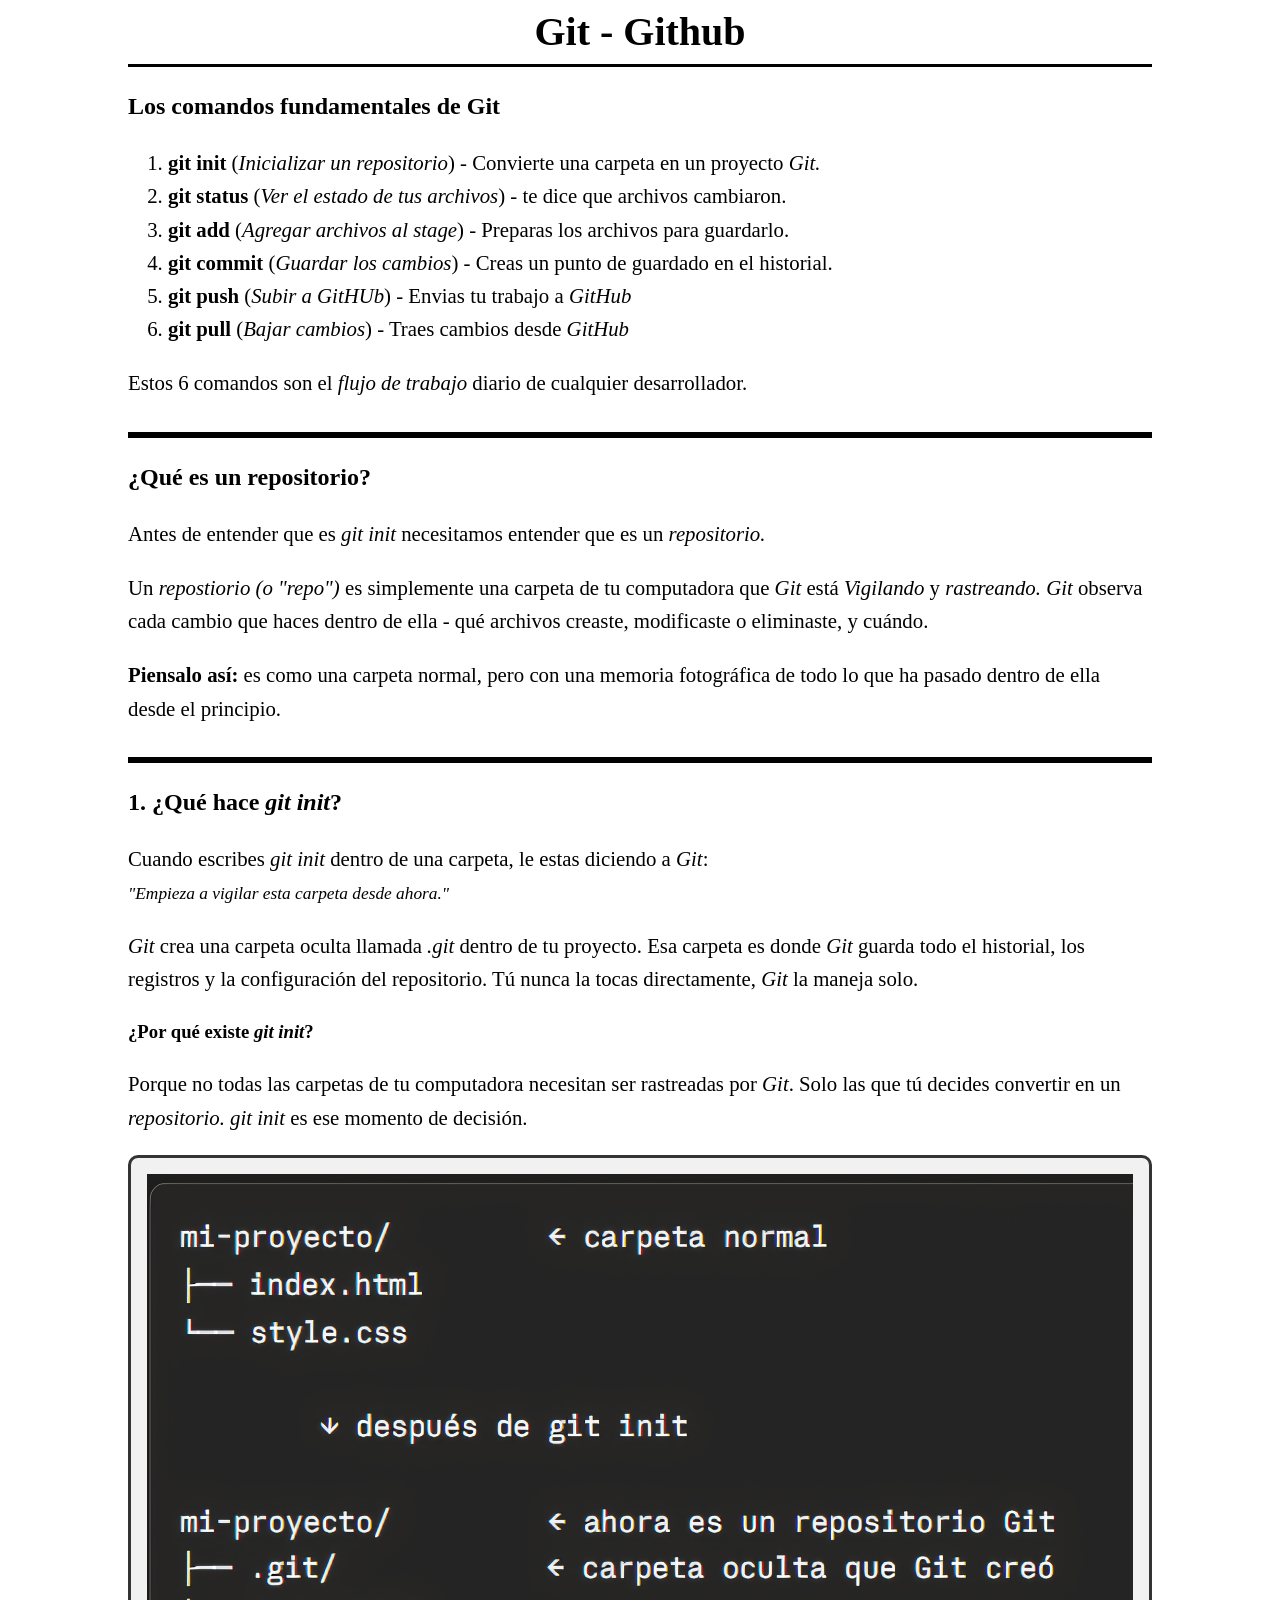
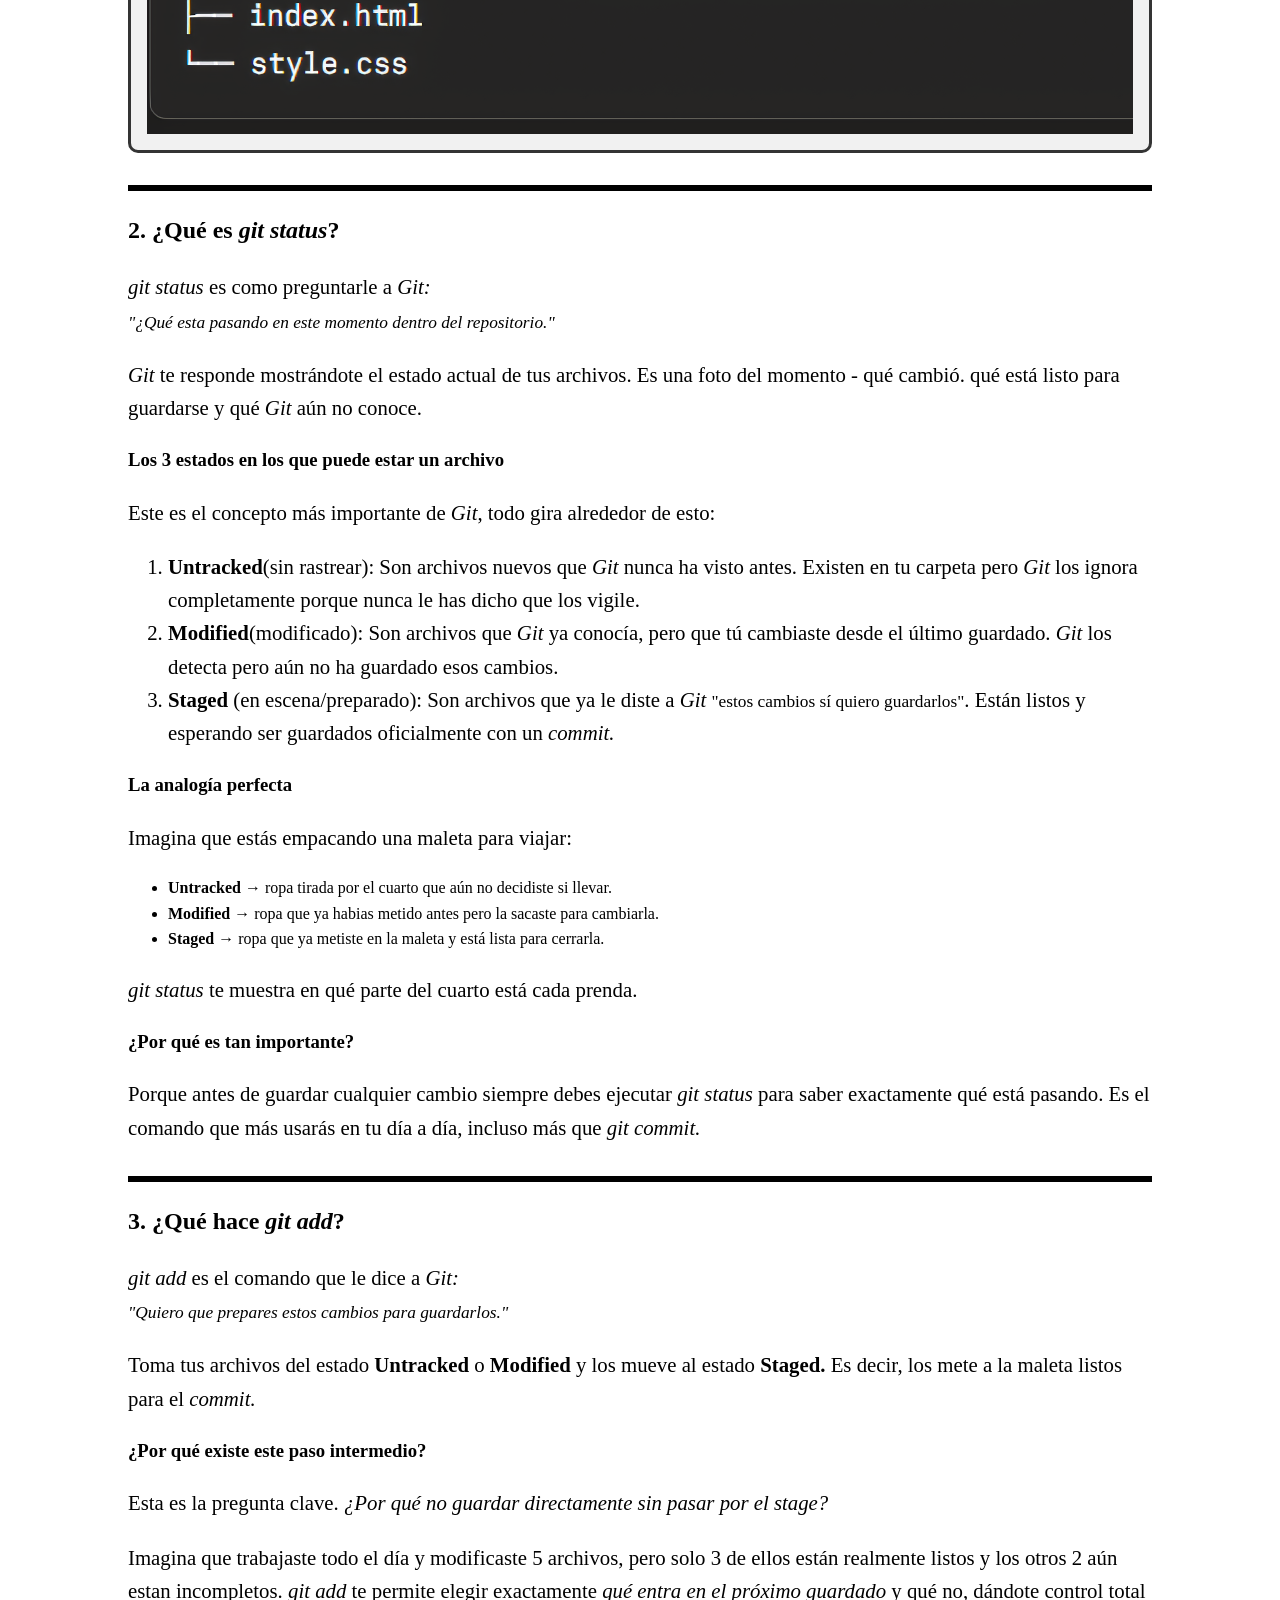
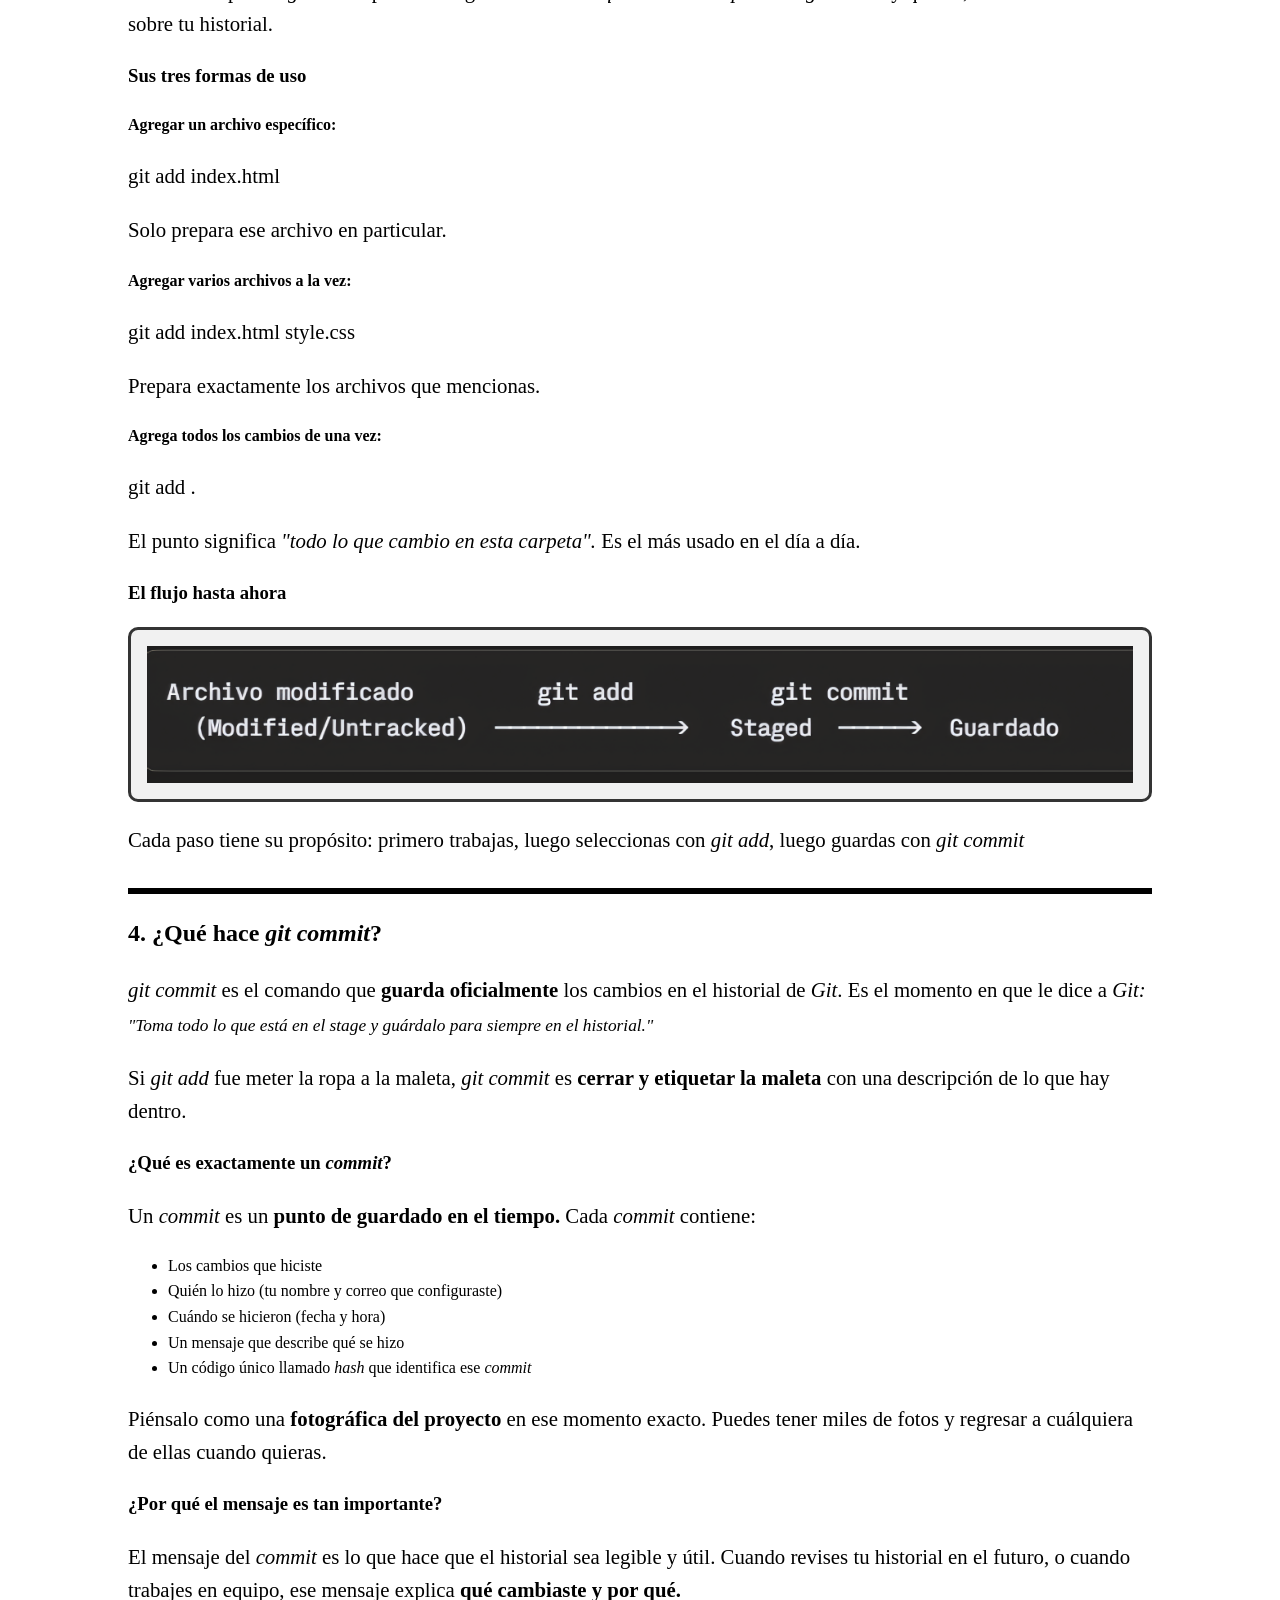
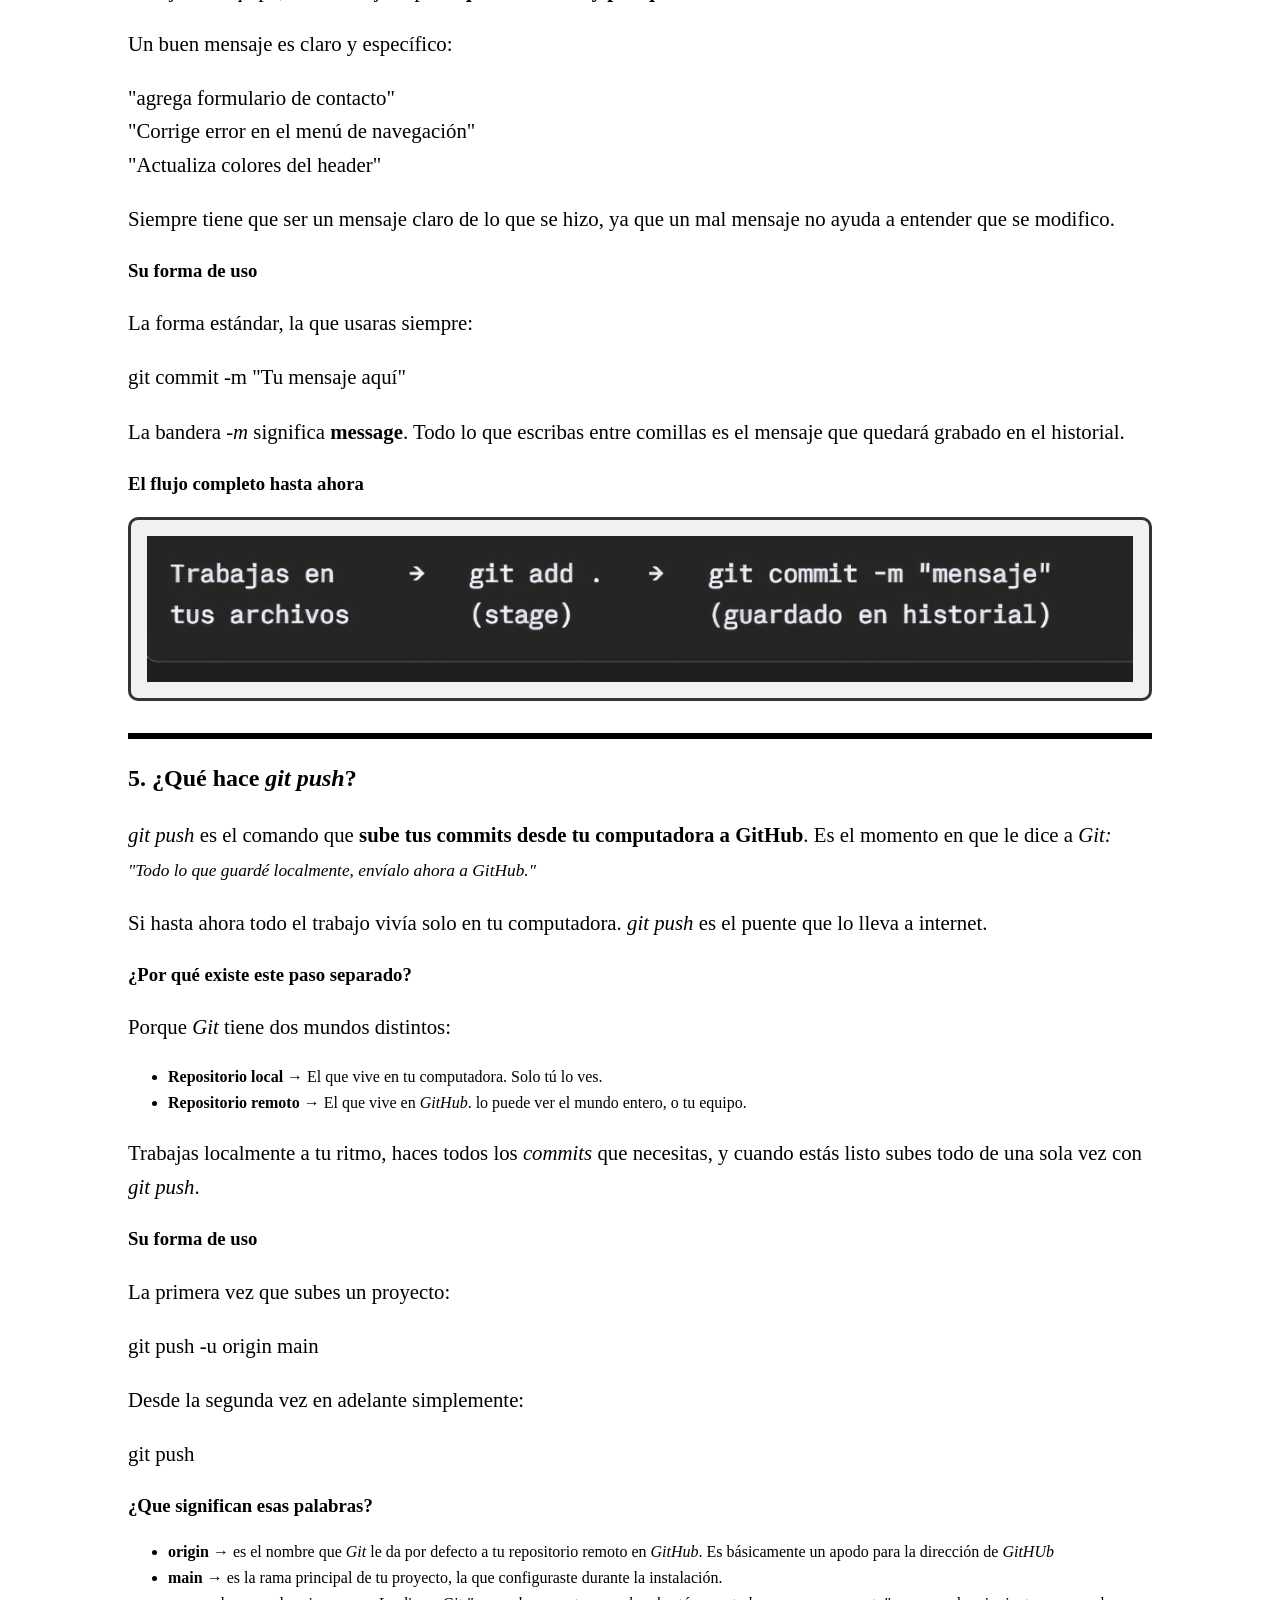
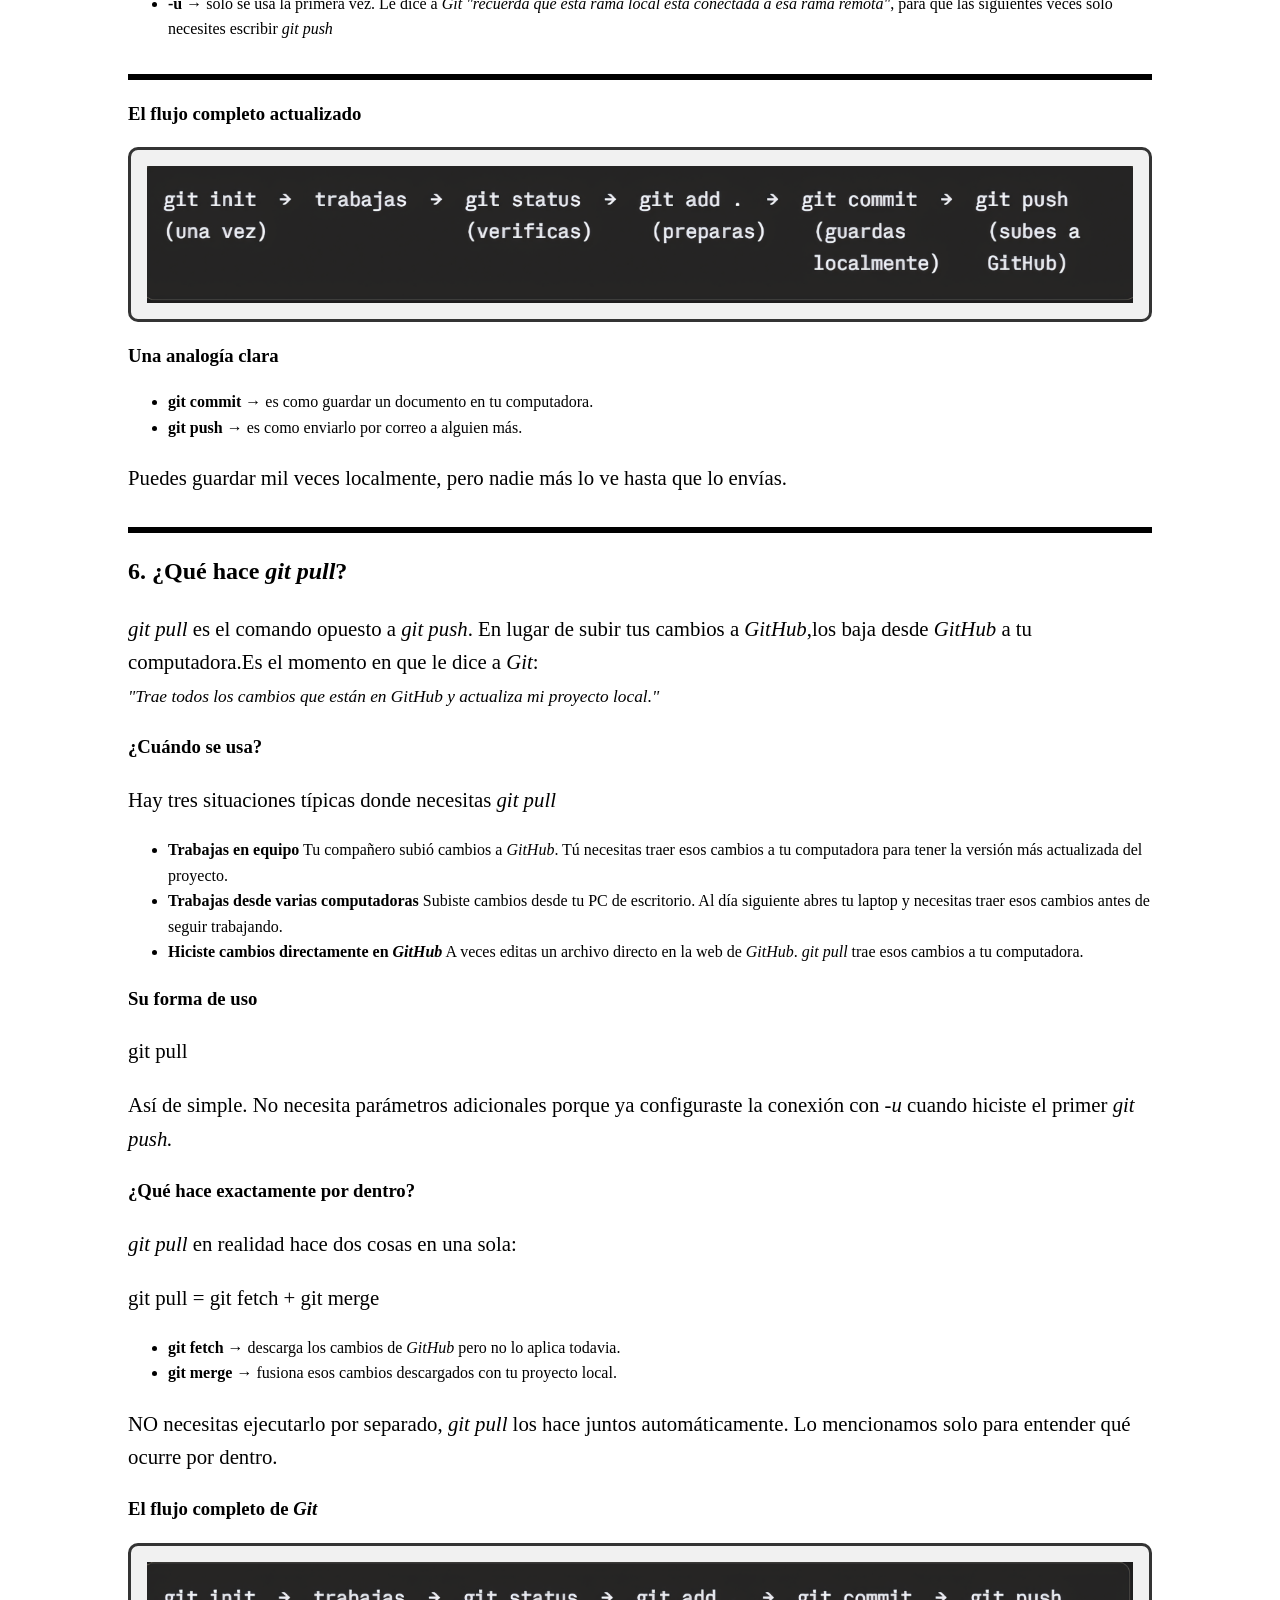
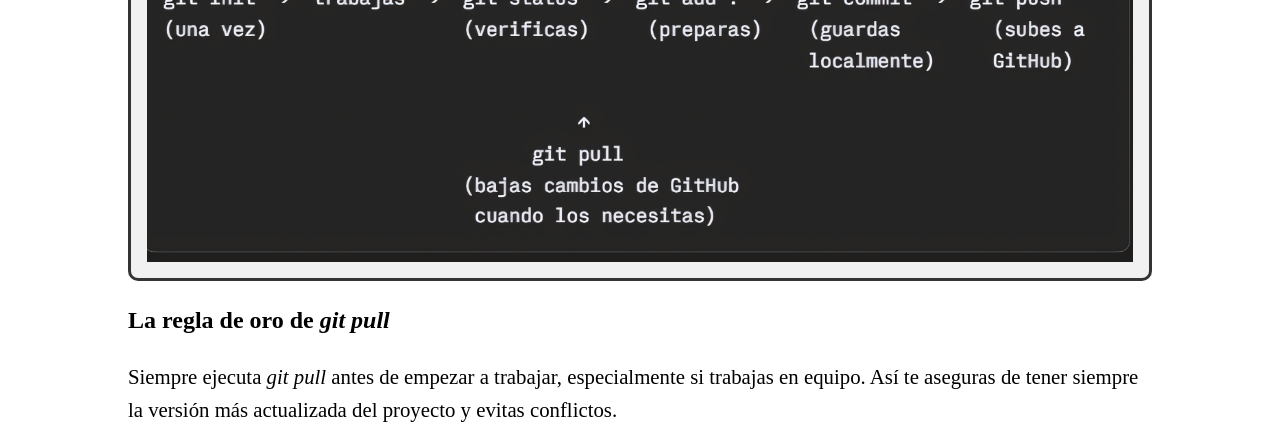
==== index.html @ 66400c9f "curso básito de git-github" ====
<!DOCTYPE html>
<html lang="es">
  <head>
    <meta charset="UTF-8">
    <meta name="viewport" content="width=device-width, initial-scale=1.0">
    <title>Git - Github</title>
    <style>
      *,
      *::before,
      *::after {
        box-sizing: border-box;
      }

      body {
        line-height: 1.6;
        margin: 0;
      }

      header {
        border-bottom: medium solid black;
        text-align: center;
        display: flex;
        justify-content: center;
        align-items: center;
      }

      h1 {
        margin: 0;
        font-size: 2.5rem;
      }

      ol,
      p {
        font-size: 1.3rem;
      }

      img {
        max-width: 100%;
        height: auto;
        display: block;
      }

      hr {
        border: medium solid #000;
        margin-top: 2rem;
      }

      .container {
        max-width: 1024px;
        margin-left: auto;
        margin-right: auto;
      }

      .image {
        width: 100%;
        background-color: #f1f1f1;
        border: medium solid #343434;
        padding: 1rem;
        border-radius: 10px;
      }

      .image img {
        width: 100%;
        object-fit: contain;
      }
    </style>
  </head>
  <body>
    <div class="container">
      <header>
        <h1>Git - Github</h1>
      </header>
      <main>
        <section>
          <h2>Los comandos fundamentales de Git</h2>
          <ol>
            <li><strong>git init</strong> (<em>Inicializar un repositorio</em>) - Convierte una
              carpeta en un proyecto <em>Git.</em>
            </li>
            <li><strong>git status</strong> (<em>Ver el estado de tus archivos</em>) - te dice que
              archivos cambiaron. </li>
            <li><strong>git add</strong> (<em>Agregar archivos al stage</em>) - Preparas los
              archivos para guardarlo.</li>
            <li><strong>git commit</strong> (<em>Guardar los cambios</em>) - Creas un punto de
              guardado en el historial. </li>
            <li><strong>git push</strong> (<em>Subir a GitHUb</em>) - Envias tu trabajo a
              <em>GitHub</em></li>
            <li><strong>git pull</strong> (<em>Bajar cambios</em>) - Traes cambios desde
              <em>GitHub</em></li>
          </ol>
          <p>Estos 6 comandos son el <em>flujo de trabajo</em> diario de cualquier desarrollador.
          </p>
        </section>
        <hr>
        <section>
          <h2>¿Qué es un repositorio?</h2>
          <p>Antes de entender que es <em>git init</em> necesitamos entender que es un
            <em>repositorio.</em></p>
          <p>Un <em>repostiorio (o "repo")</em> es simplemente una carpeta de tu computadora que
            <em>Git</em> está <em>Vigilando</em> y <em>rastreando.</em> <em>Git</em> observa cada
            cambio que haces dentro de ella - qué archivos creaste, modificaste o eliminaste, y
            cuándo. </p>
          <p><b>Piensalo así:</b> es como una carpeta normal, pero con una memoria fotográfica de
            todo lo que ha pasado dentro de ella desde el principio.</p>
        </section>
        <hr>
        <section>
          <h2>1. ¿Qué hace <em>git init</em>?</h2>
          <p> Cuando escribes <em>git init</em> dentro de una carpeta, le estas diciendo a
            <em>Git</em>: <br>
            <em><small>"Empieza a vigilar esta carpeta desde ahora."</small></em>
          </p>
          <p><em>Git</em> crea una carpeta oculta llamada <em>.git</em> dentro de tu proyecto. Esa
            carpeta es donde <em>Git</em> guarda todo el historial, los registros y la configuración
            del repositorio. Tú nunca la tocas directamente, <em>Git</em> la maneja solo. </p>
          <article>
            <h3>¿Por qué existe <em>git init</em>?</h3>
            <p>Porque no todas las carpetas de tu computadora necesitan ser rastreadas por
              <em>Git</em>. Solo las que tú decides convertir en un <em>repositorio.</em> <em>git
                init</em> es ese momento de decisión.</p>
            <div class="image">
              <img src="./assets/image/git-init.png" alt="el comando git init de git">
            </div>
          </article>
        </section>
        <hr>
        <section>
          <h2>2. ¿Qué es <em>git status</em>?</h2>
          <p>
            <em>git status</em> es como preguntarle a <em>Git:</em> <br>
            <em><small>"¿Qué esta pasando en este momento dentro del repositorio."</small></em>
          </p>
          <p><em>Git</em> te responde mostrándote el estado actual de tus archivos. Es una foto del
            momento - qué cambió. qué está listo para guardarse y qué <em>Git</em> aún no conoce.
          </p>
          <article>
            <h3>Los 3 estados en los que puede estar un archivo</h3>
            <p>Este es el concepto más importante de <em>Git</em>, todo gira alrededor de esto:</p>
            <ol>
              <li><strong>Untracked</strong>(sin rastrear): Son archivos nuevos que <em>Git</em>
                nunca ha visto antes. Existen en tu carpeta pero <em>Git</em> los ignora
                completamente porque nunca le has dicho que los vigile. </li>
              <li><strong>Modified</strong>(modificado): Son archivos que <em>Git</em> ya conocía,
                pero que tú cambiaste desde el último guardado. <em>Git</em> los detecta pero aún no
                ha guardado esos cambios.</li>
              <li><strong>Staged</strong> (en escena/preparado): Son archivos que ya le diste a
                <em>Git</em>
                <small>"estos cambios sí quiero guardarlos"</small>. Están listos y esperando ser
                guardados oficialmente con un <em>commit.</em>
              </li>
            </ol>
          </article>
          <article>
            <h3>La analogía perfecta</h3>
            <p>Imagina que estás empacando una maleta para viajar:</p>
            <ul>
              <li><strong>Untracked</strong> → ropa tirada por el cuarto que aún no decidiste si
                llevar.</li>
              <li><strong>Modified</strong> → ropa que ya habias metido antes pero la sacaste para
                cambiarla. </li>
              <li><strong>Staged</strong> → ropa que ya metiste en la maleta y está lista para
                cerrarla.</li>
            </ul>
            <p><em>git status</em> te muestra en qué parte del cuarto está cada prenda.</p>
          </article>
          <article>
            <h3>¿Por qué es tan importante?</h3>
            <p>Porque antes de guardar cualquier cambio siempre debes ejecutar <em>git status</em>
              para saber exactamente qué está pasando. Es el comando que más usarás en tu día a día,
              incluso más que <em>git commit.</em></p>
          </article>
        </section>
        <hr>
        <section>
          <h2>3. ¿Qué hace <em>git add</em>?</h2>
          <p>
            <em>git add</em> es el comando que le dice a <em>Git:</em> <br>
            <em><small>"Quiero que prepares estos cambios para guardarlos."</small></em>
          </p>
          <p>Toma tus archivos del estado <strong>Untracked</strong> o <strong>Modified</strong> y
            los mueve al estado <strong>Staged.</strong> Es decir, los mete a la maleta listos para
            el <em>commit.</em>
          </p>
          <article>
            <h3>¿Por qué existe este paso intermedio?</h3>
            <p>Esta es la pregunta clave. <em>¿Por qué no guardar directamente sin pasar por el
                stage?</em></p>
            <p>Imagina que trabajaste todo el día y modificaste 5 archivos, pero solo 3 de ellos
              están realmente listos y los otros 2 aún estan incompletos. <em>git add</em> te
              permite elegir exactamente <em>qué entra en el próximo guardado</em> y qué no, dándote
              control total sobre tu historial.</p>
          </article>
          <article>
            <h3>Sus tres formas de uso</h3>
            <article>
              <h4>Agregar un archivo específico:</h4>
              <div class="box-git">
                <p><span class="comando">git add</span> index.html</p>
              </div>
              <p>Solo prepara ese archivo en particular.</p>
            </article>
            <article>
              <h4>Agregar varios archivos a la vez:</h4>
              <div class="box-git">
                <p><span class="comando">git add</span> index.html style.css</p>
              </div>
              <p>Prepara exactamente los archivos que mencionas.</p>
            </article>
            <article>
              <h4>Agrega todos los cambios de una vez:</h4>
              <div class="box-git">
                <p><span class="comando">git add .</span></p>
              </div>
              <p>El punto significa <em>"todo lo que cambio en esta carpeta". </em>Es el más usado
                en el día a día.</p>
            </article>
          </article>
          <article>
            <h3>El flujo hasta ahora</h3>
            <div class="image">
              <img src="./assets/image/git-add.png" alt="El flujo del comando git add">
            </div>
            <p>Cada paso tiene su propósito: primero trabajas, luego seleccionas con <em>git
                add</em>, luego guardas con <em>git commit</em>
            </p>
          </article>
        </section>
        <hr>
        <section>
          <h2>4. ¿Qué hace <em>git commit</em>?</h2>
          <p>
            <em>git commit</em> es el comando que <strong>guarda oficialmente</strong> los cambios
            en el historial de <em>Git</em>. Es el momento en que le dice a <em>Git:</em> <br>
            <em><small>"Toma todo lo que está en el stage y guárdalo para siempre en el
                historial."</small></em>
          </p>
          <p>Si <em>git add</em> fue meter la ropa a la maleta, <em>git commit</em> es
            <strong>cerrar y etiquetar la maleta</strong> con una descripción de lo que hay dentro.
          </p>
          <article>
            <h3>¿Qué es exactamente un <em>commit</em>?</h3>
            <p>Un <em>commit</em> es un <strong>punto de guardado en el tiempo.</strong> Cada
              <em>commit</em> contiene:</p>
            <ul>
              <li>Los cambios que hiciste</li>
              <li>Quién lo hizo (tu nombre y correo que configuraste)</li>
              <li>Cuándo se hicieron (fecha y hora)</li>
              <li>Un mensaje que describe qué se hizo</li>
              <li>Un código único llamado <em>hash</em> que identifica ese <em>commit</em></li>
            </ul>
            <p>Piénsalo como una <strong>fotográfica del proyecto</strong> en ese momento exacto.
              Puedes tener miles de fotos y regresar a cuálquiera de ellas cuando quieras.</p>
          </article>
          <article>
            <h3>¿Por qué el mensaje es tan importante?</h3>
            <p>El mensaje del <em>commit</em> es lo que hace que el historial sea legible y útil.
              Cuando revises tu historial en el futuro, o cuando trabajes en equipo, ese mensaje
              explica <strong>qué cambiaste y por qué.</strong></p>
            <p>Un buen mensaje es claro y específico:</p>
            <div class="box-git">
              <p> "agrega formulario de contacto" <br> "Corrige error en el menú de navegación" <br>
                "Actualiza colores del header" </p>
            </div>
            <p>Siempre tiene que ser un mensaje claro de lo que se hizo, ya que un mal mensaje no
              ayuda a entender que se modifico.</p>
          </article>
          <article>
            <h3>Su forma de uso</h3>
            <p>La forma estándar, la que usaras siempre:</p>
            <div class="box-git">
              <p><span class="comando">git commit -m</span> "Tu mensaje aquí"</p>
            </div>
            <p>La bandera <em>-m</em> significa <strong>message</strong>. Todo lo que escribas entre
              comillas es el mensaje que quedará grabado en el historial.</p>
          </article>
          <article>
            <h3>El flujo completo hasta ahora</h3>
            <div class="image">
              <img src="./assets/image/el-flujo-hasta-el-commit.png"
                alt="el flujo hasta el comando commit">
            </div>
          </article>
        </section>
        <hr>
        <section>
          <h2>5. ¿Qué hace <em>git push</em>?</h2>
          <p>
            <em>git push</em> es el comando que <strong>sube tus commits desde tu computadora a
              GitHub</strong>. Es el momento en que le dice a <em>Git:</em> <br>
            <em><small>"Todo lo que guardé localmente, envíalo ahora a GitHub."</small></em>
          </p>
          <p>Si hasta ahora todo el trabajo vivía solo en tu computadora. <em>git push</em> es el
            puente que lo lleva a internet.</p>
          <article>
            <h3>¿Por qué existe este paso separado?</h3>
            <p>Porque <em>Git</em> tiene dos mundos distintos:</p>
            <ul>
              <li><strong>Repositorio local</strong> → El que vive en tu computadora. Solo tú lo
                ves. </li>
              <li><strong>Repositorio remoto</strong> → El que vive en <em>GitHub</em>. lo puede ver
                el mundo entero, o tu equipo.</li>
            </ul>
            <p>Trabajas localmente a tu ritmo, haces todos los <em>commits</em> que necesitas, y
              cuando estás listo subes todo de una sola vez con <em>git push</em>.</p>
          </article>
          <article>
            <h3>Su forma de uso</h3>
            <p>La primera vez que subes un proyecto:</p>
            <div class="box-git">
              <p><span class="comando">git </span>push -u origin main</p>
            </div>
            <p>Desde la segunda vez en adelante simplemente:</p>
            <div class="box-git">
              <p><span class="comando">git </span>push</p>
            </div>
          </article>
          <article>
            <h3>¿Que significan esas palabras?</h3>
            <ul>
              <li><strong>origin</strong> → es el nombre que <em>Git</em> le da por defecto a tu
                repositorio remoto en <em>GitHub</em>. Es básicamente un apodo para la dirección de
                <em>GitHUb</em>
              </li>
              <li><strong>main</strong> → es la rama principal de tu proyecto, la que configuraste
                durante la instalación. </li>
              <li><strong>-u</strong> → solo se usa la primera vez. Le dice a <em>Git "recuerda que
                  esta rama local está conectada a esa rama remota"</em>, para que las siguientes
                veces solo necesites escribir <em>git push</em>
              </li>
            </ul>
          </article>
        </section>
        <hr>
        <article>
          <h3>El flujo completo actualizado</h3>
          <div class="image">
            <img src="./assets/image/el-flujo-hasta-el-git-push.png"
              alt="El flujo completo hasta git push">
          </div>
        </article>
        <article>
          <h3>Una analogía clara</h3>
          <ul>
            <li><strong>git commit</strong> → es como guardar un documento en tu computadora.</li>
            <li><strong>git push</strong> → es como enviarlo por correo a alguien más.</li>
          </ul>
          <p>Puedes guardar mil veces localmente, pero nadie más lo ve hasta que lo envías.</p>
        </article>
        <hr>
        <section>
          <h2>6. ¿Qué hace <em>git pull</em>?</h2>
          <p>
            <em>git pull</em> es el comando opuesto a <em>git push</em>. En lugar de subir tus
            cambios a <em>GitHub</em>,los baja desde <em>GitHub</em> a tu computadora.Es el momento
            en que le dice a <em>Git</em>: <br>
            <em><small>"Trae todos los cambios que están en GitHub y actualiza mi proyecto
                local."</small></em>
          </p>
          <article>
            <h3>¿Cuándo se usa?</h3>
            <p>Hay tres situaciones típicas donde necesitas <em>git pull</em></p>
            <ul>
              <li><strong>Trabajas en equipo</strong> Tu compañero subió cambios a <em>GitHub</em>.
                Tú necesitas traer esos cambios a tu computadora para tener la versión más
                actualizada del proyecto.</li>
              <li><strong>Trabajas desde varias computadoras</strong> Subiste cambios desde tu PC de
                escritorio. Al día siguiente abres tu laptop y necesitas traer esos cambios antes de
                seguir trabajando.</li>
              <li><strong>Hiciste cambios directamente en <em>GitHub</em></strong> A veces editas un
                archivo directo en la web de <em>GitHub</em>. <em>git pull</em> trae esos cambios a
                tu computadora. </li>
            </ul>
          </article>
          <article>
            <h3>Su forma de uso</h3>
            <div class="box-git">
              <p><span class="comando">git</span> pull</p>
            </div>
            <p>Así de simple. No necesita parámetros adicionales porque ya configuraste la conexión
              con <em>-u</em> cuando hiciste el primer <em>git push.</em>
            </p>
          </article>
          <article>
            <h3>¿Qué hace exactamente por dentro?</h3>
            <p><em>git pull</em> en realidad hace dos cosas en una sola:</p>
            <div class="box-git">
              <p><span class="comando">git pull</span> = git fetch + git merge</p>
            </div>
            <ul>
              <li><strong>git fetch</strong> → descarga los cambios de <em>GitHub</em> pero no lo
                aplica todavia.</li>
              <li><strong>git merge</strong> → fusiona esos cambios descargados con tu proyecto
                local. </li>
            </ul>
            <p>NO necesitas ejecutarlo por separado, <em>git pull</em> los hace juntos
              automáticamente. Lo mencionamos solo para entender qué ocurre por dentro.</p>
          </article>
          <article>
            <h3>El flujo completo de <em>Git</em></h3>
            <div class="image">
              <img src="./assets/image/flujo-completo-de-git.png" alt="El flujo completo de Git">
            </div>
          </article>
          <article>
            <h2>La regla de oro de <em>git pull</em></h2>
            <p>Siempre ejecuta <em>git pull</em> antes de empezar a trabajar, especialmente si
              trabajas en equipo. Así te aseguras de tener siempre la versión más actualizada del
              proyecto y evitas conflictos.</p>
          </article>
        </section>
      </main>
    </div>
  </body>
</html>
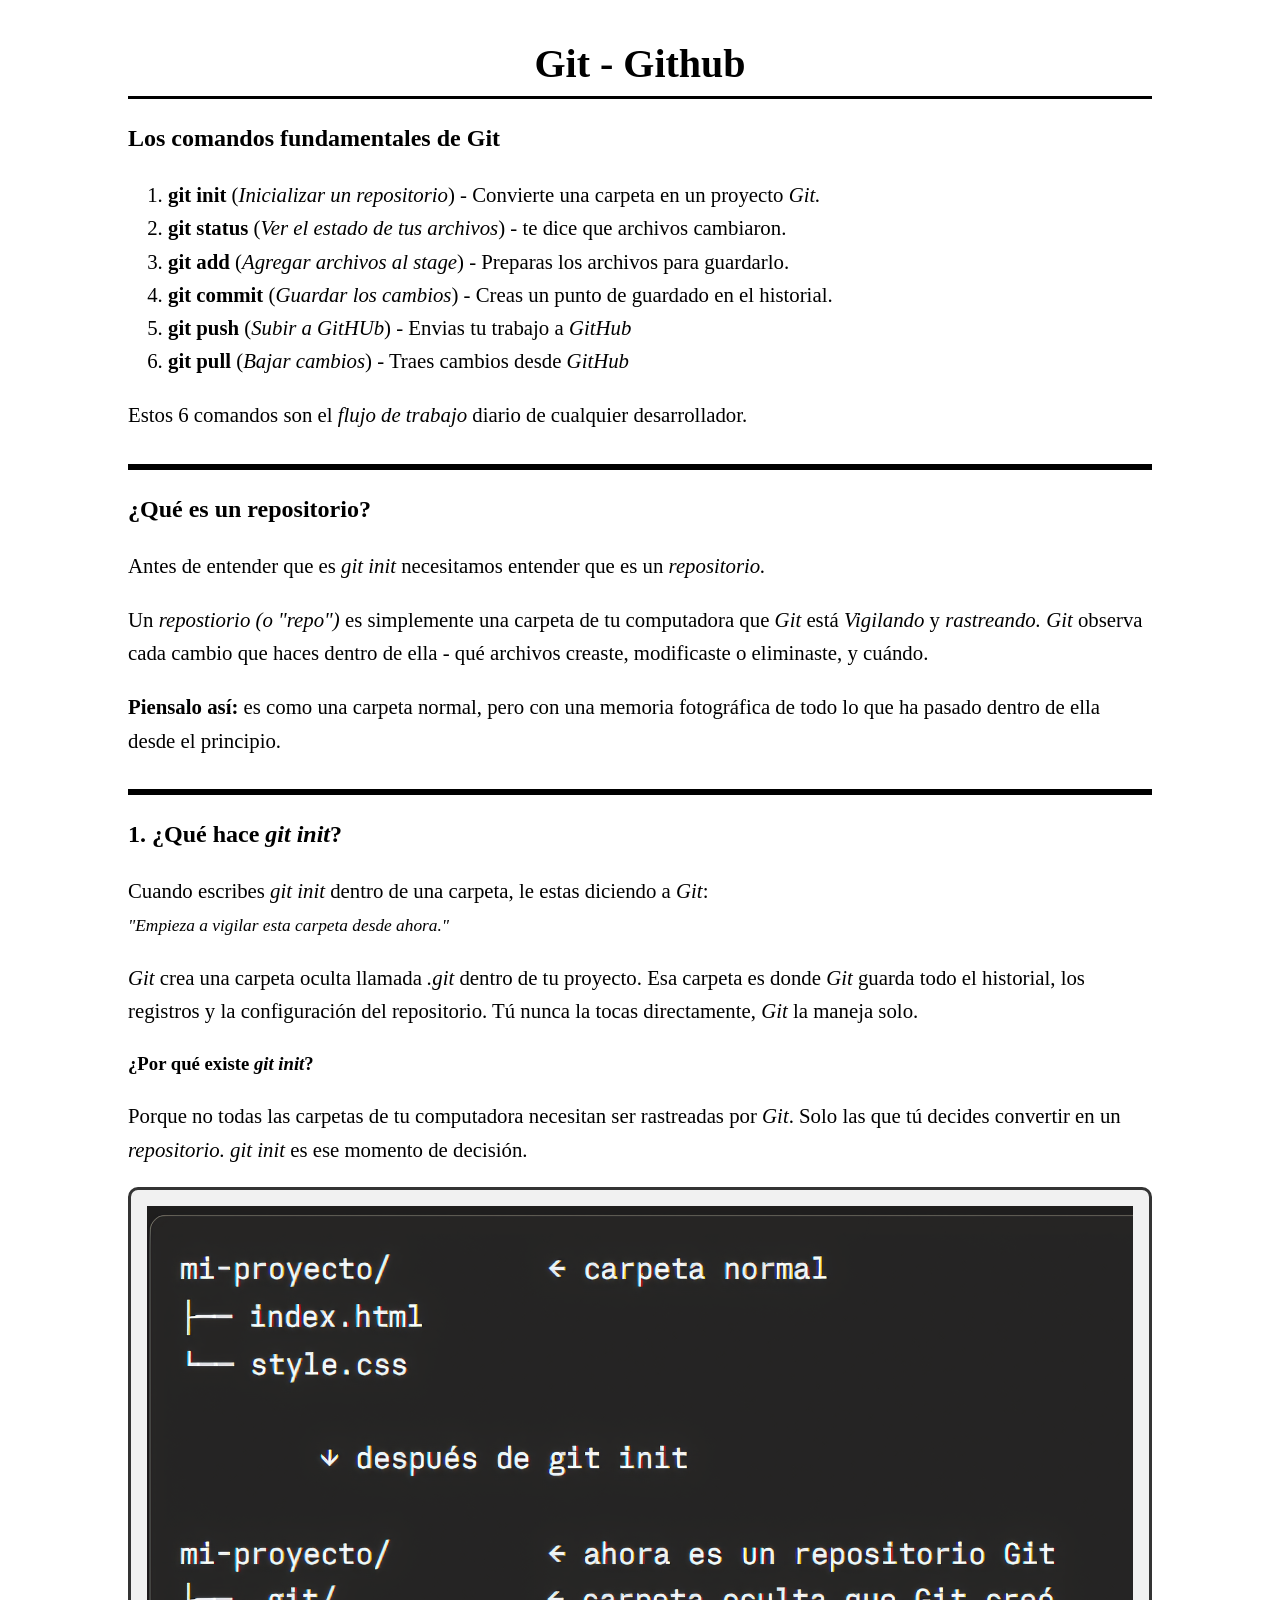
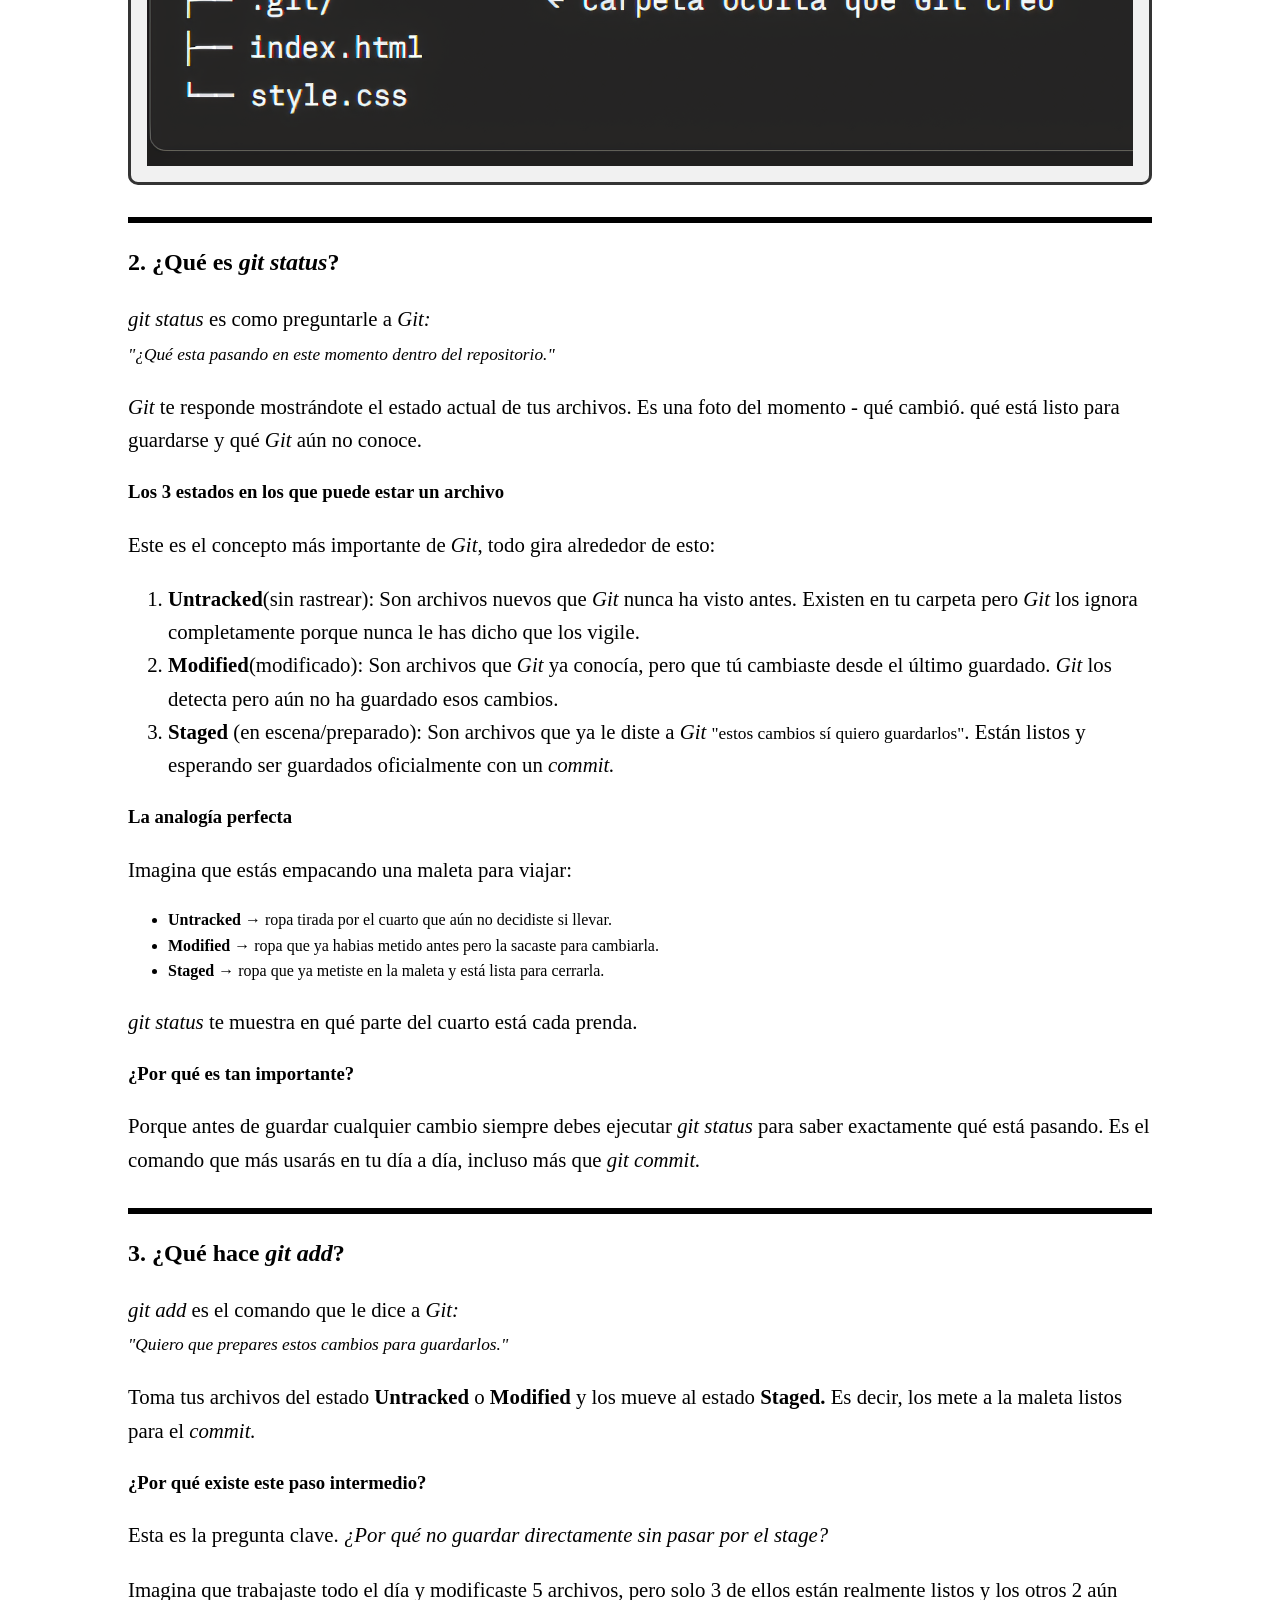
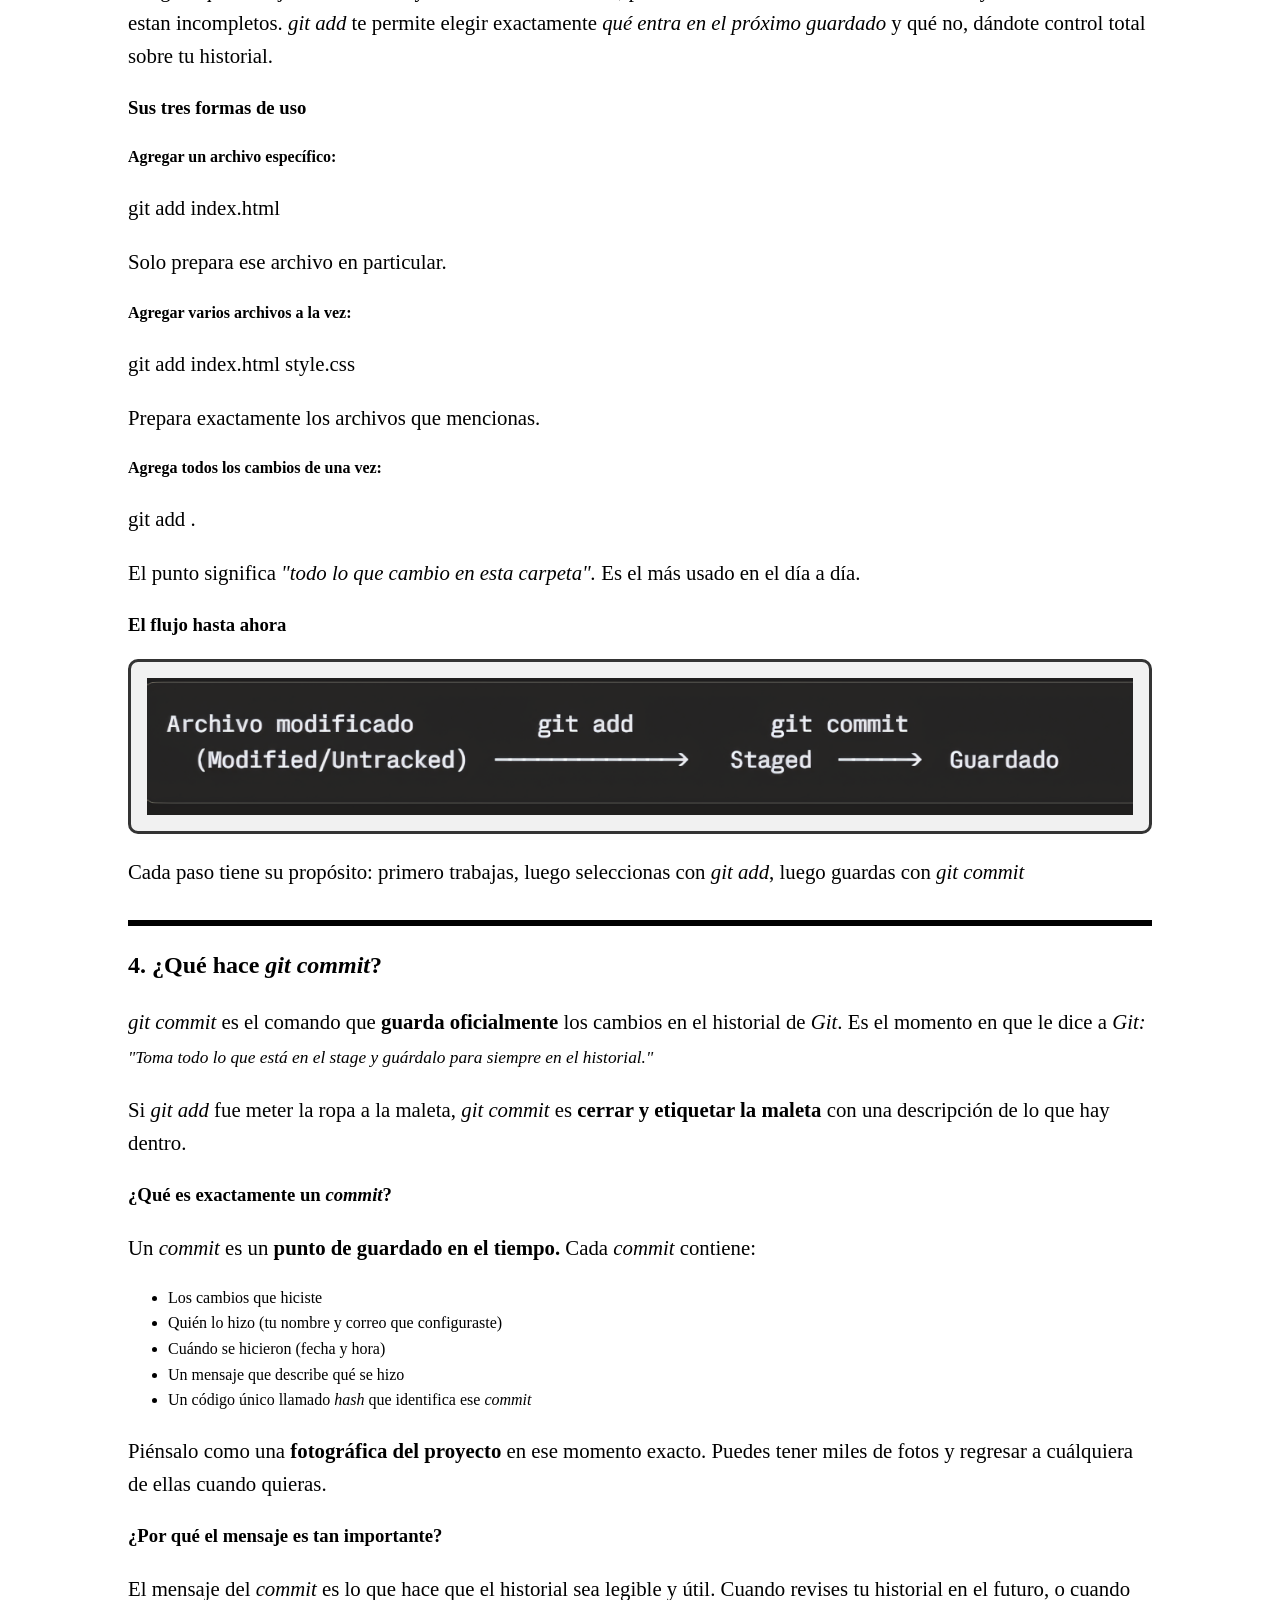
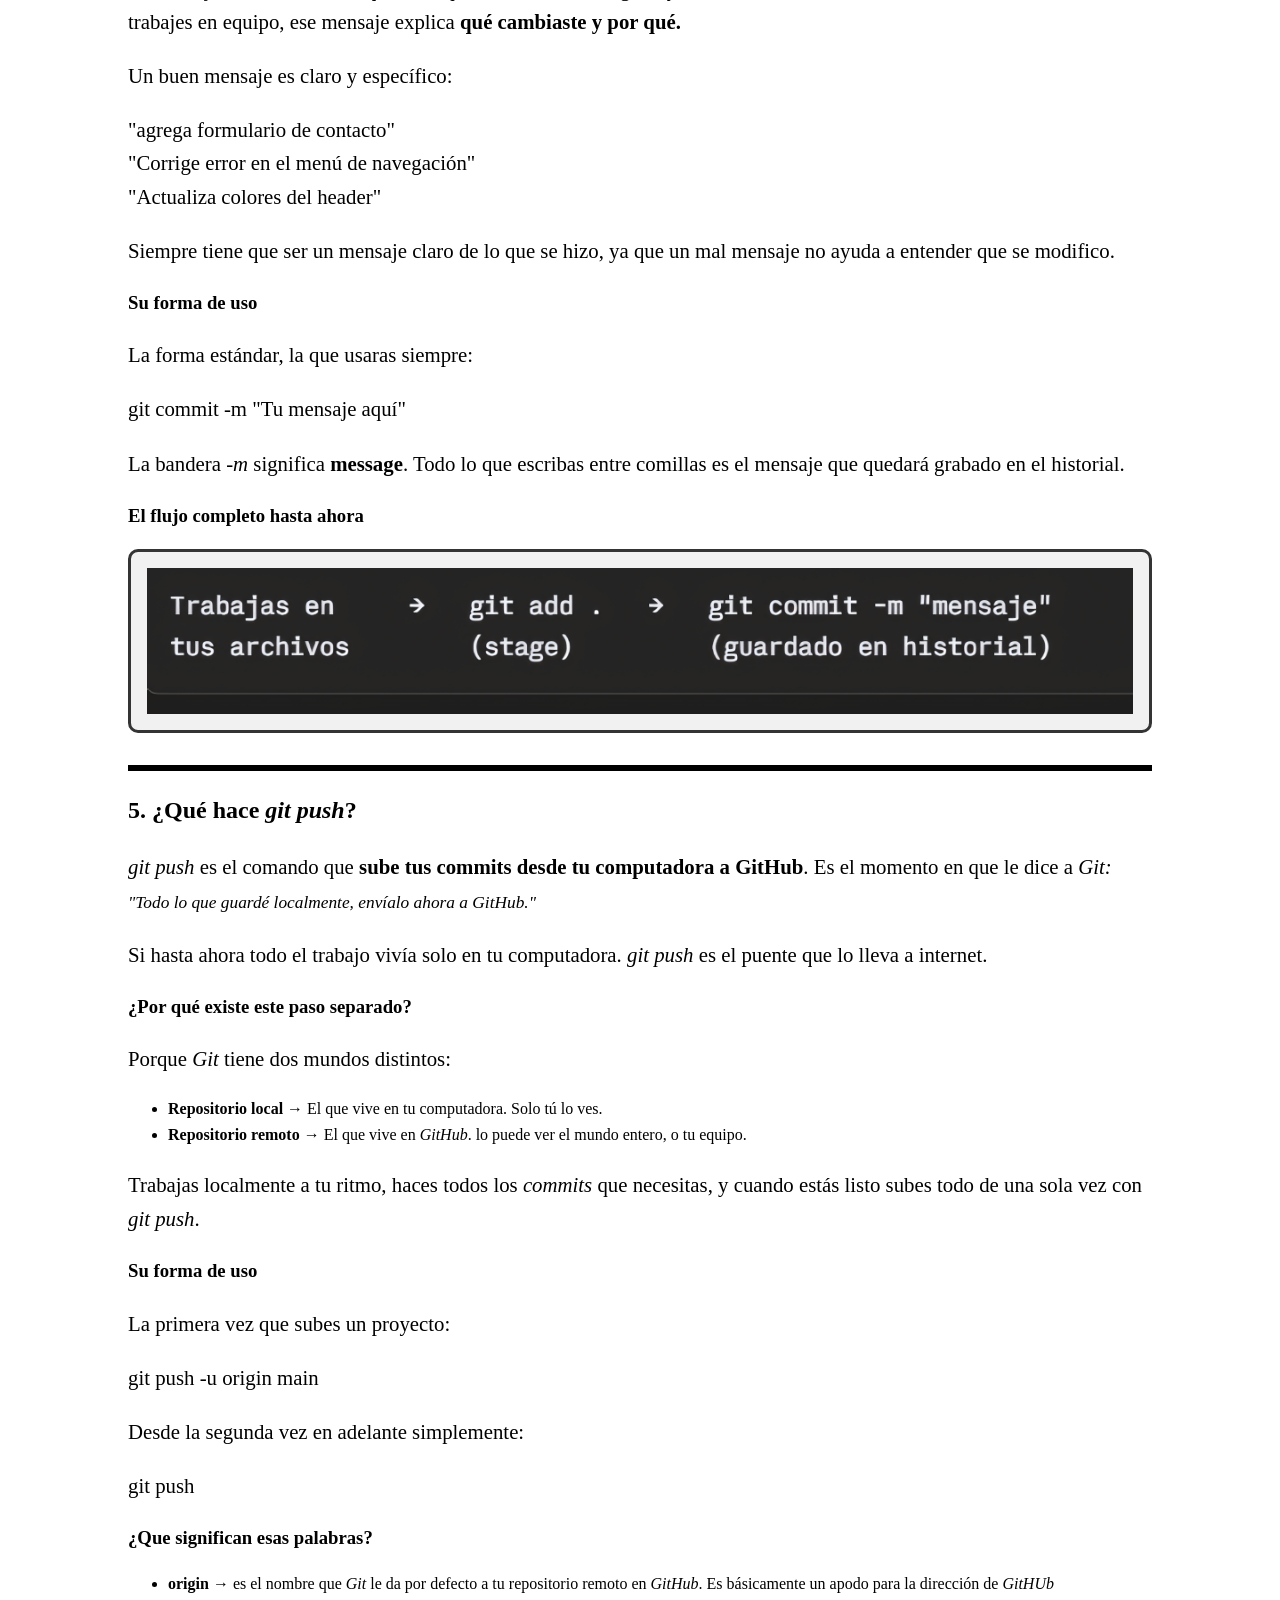
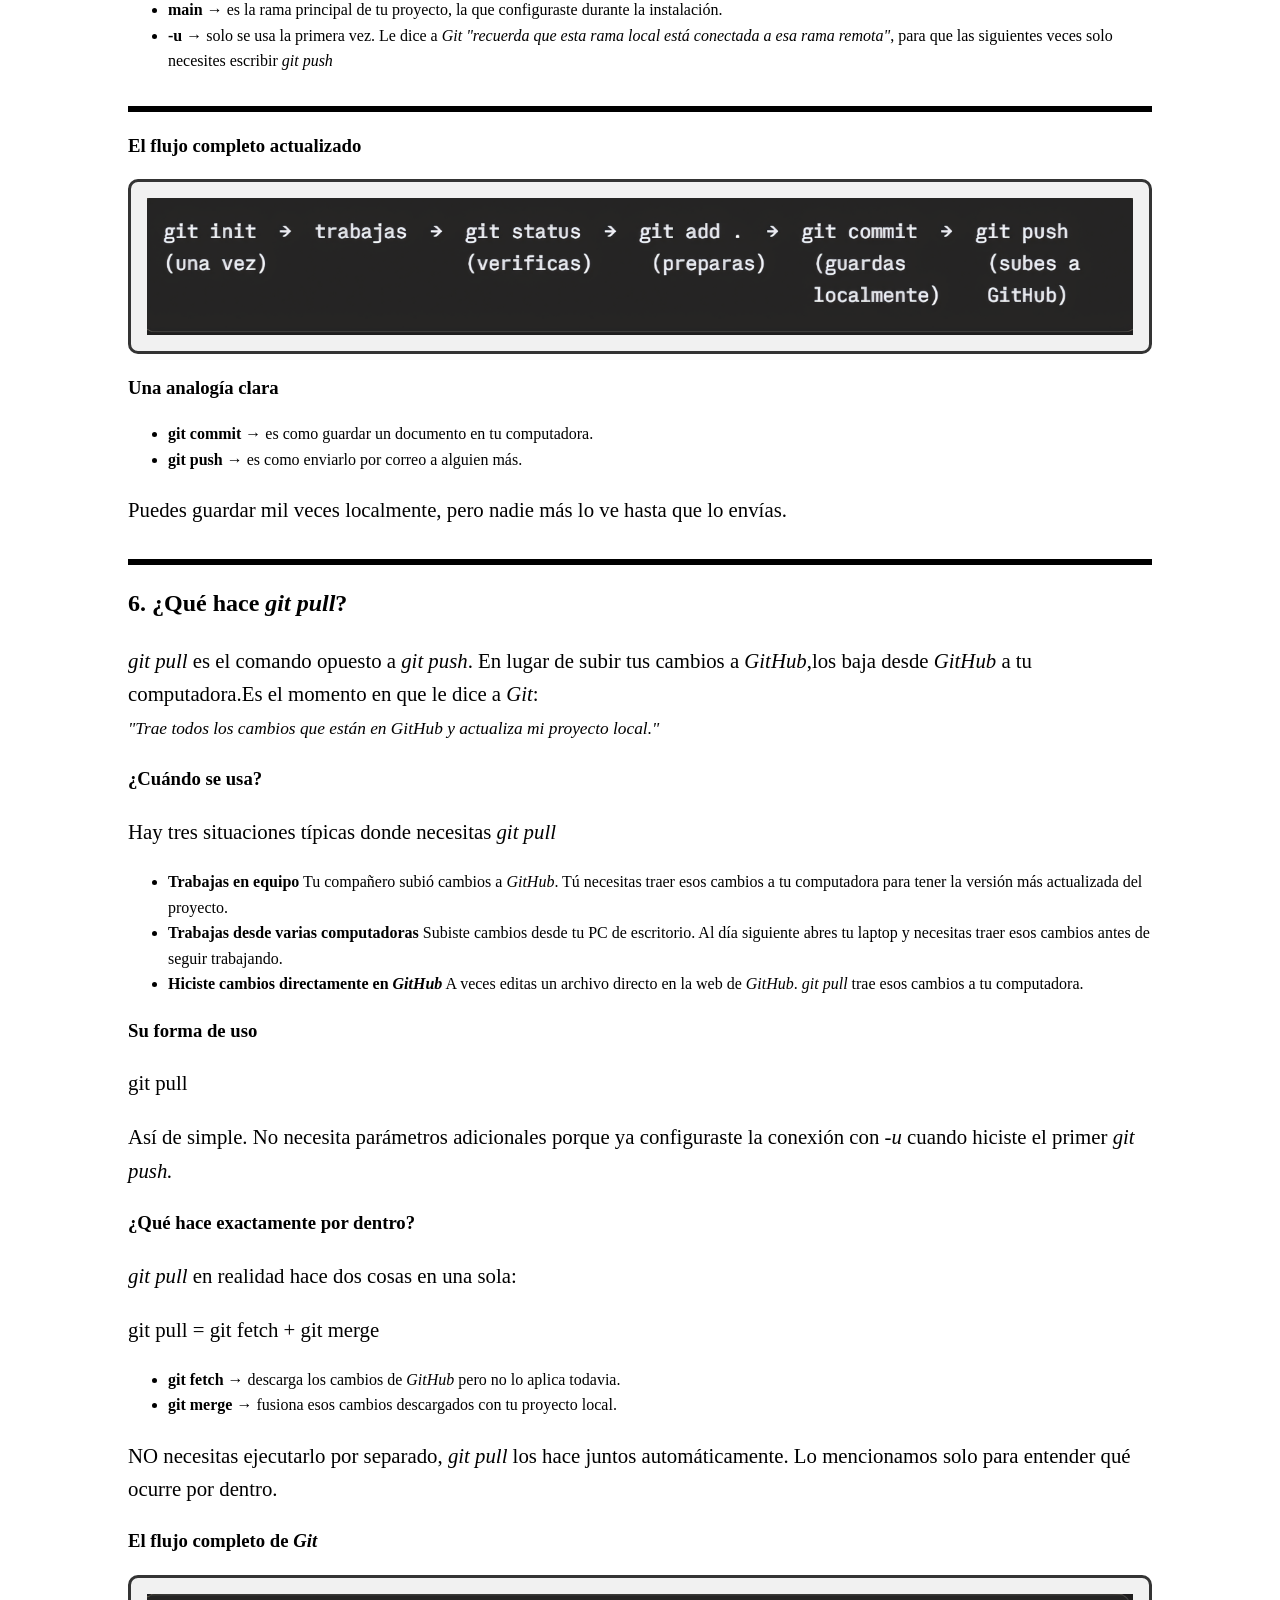
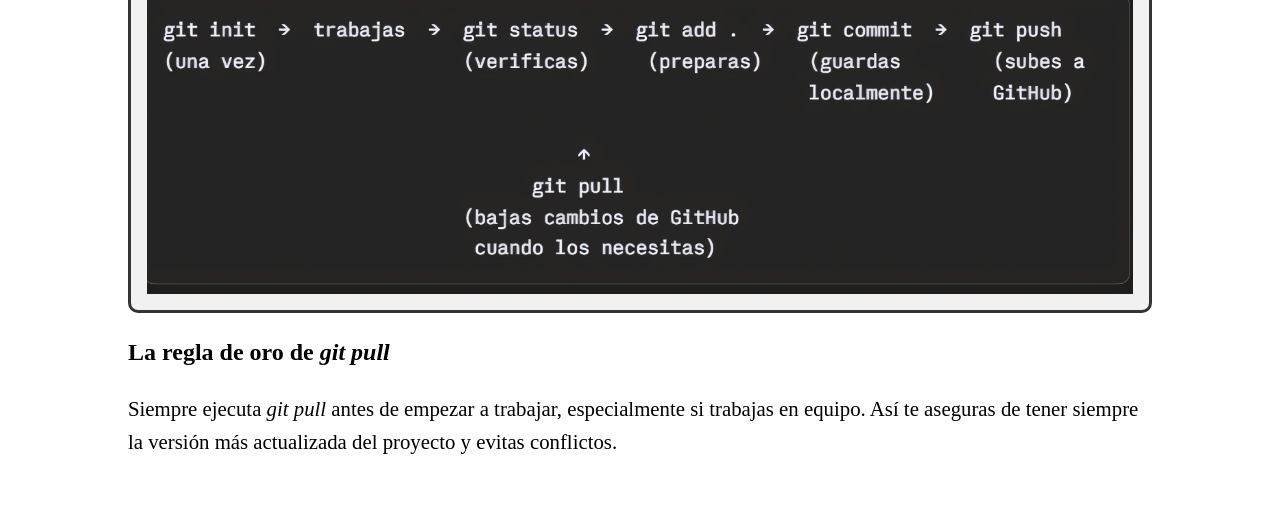
==== commit 2daded3b: "agregamos un estilo a body" ====
--- a/index.html
+++ b/index.html
@@ -14,6 +14,7 @@
       body {
         line-height: 1.6;
         margin: 0;
+        padding: 2rem;
       }
 
       header {
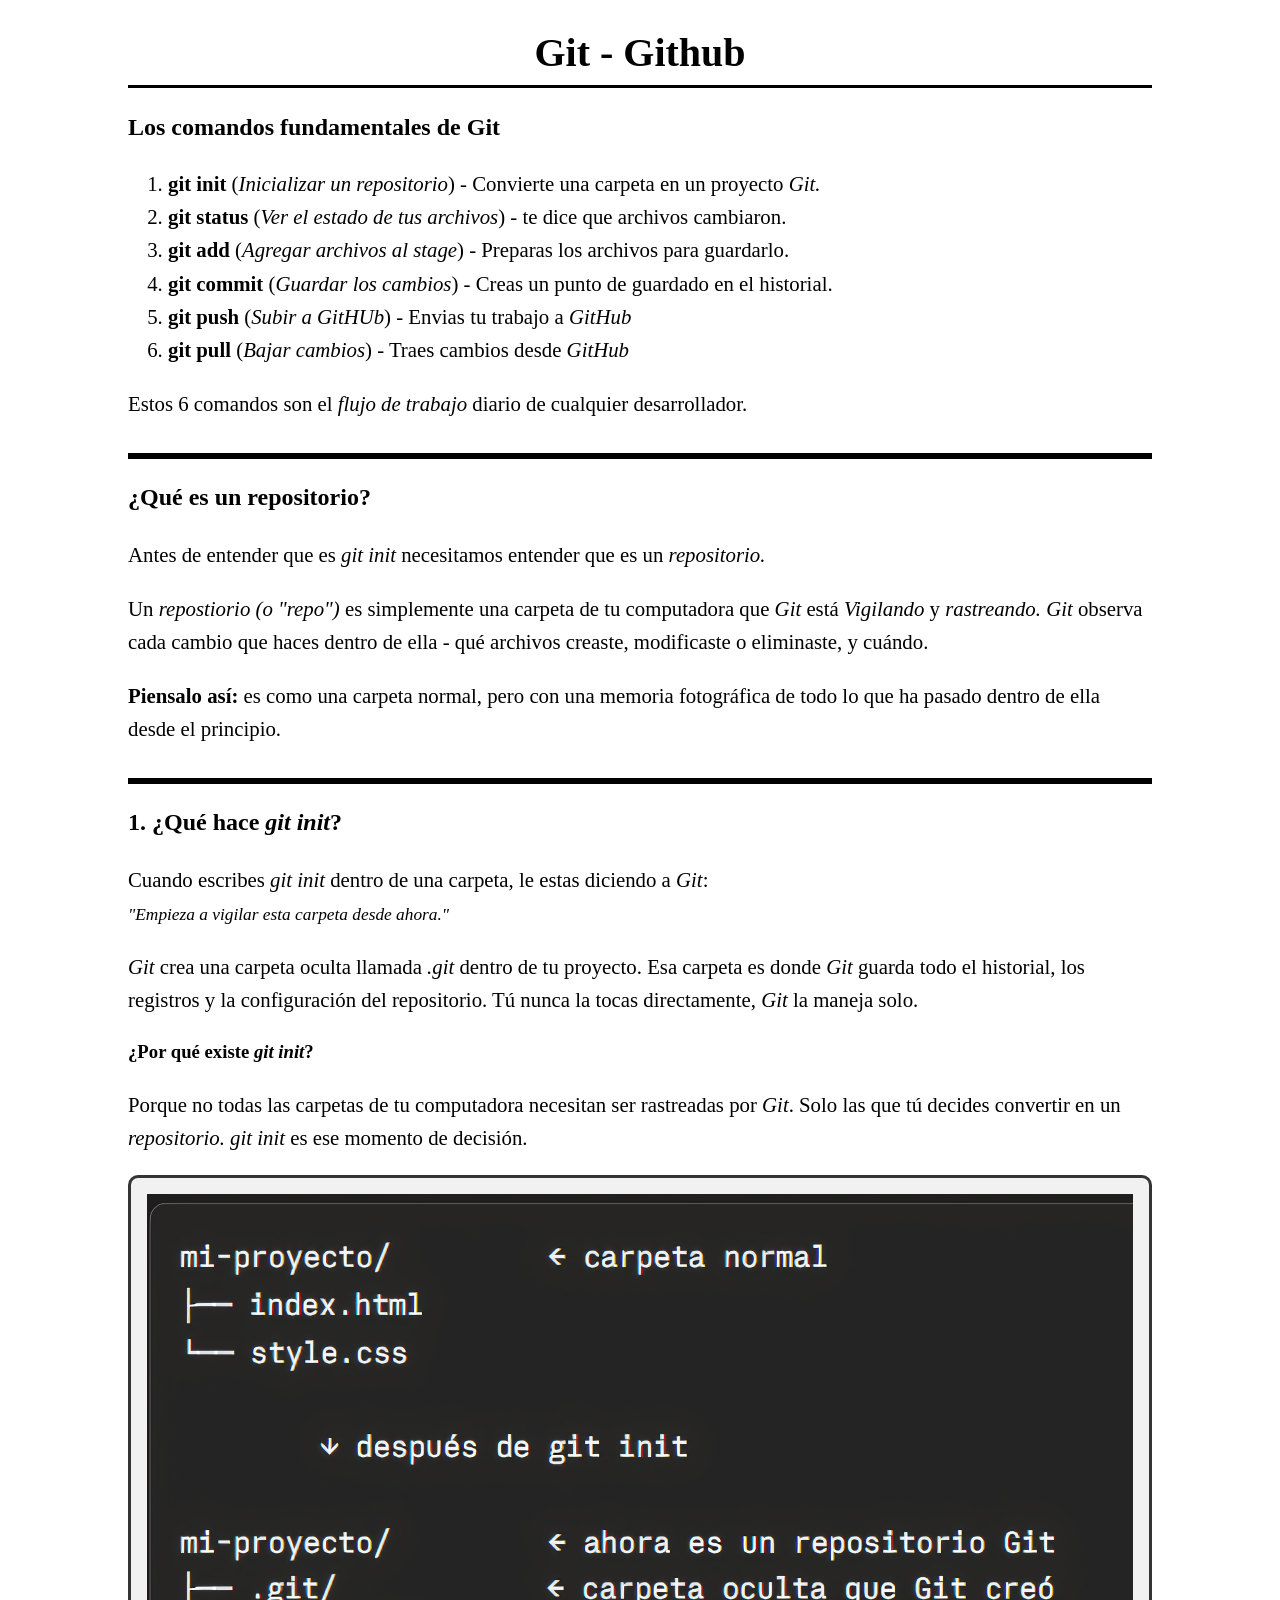
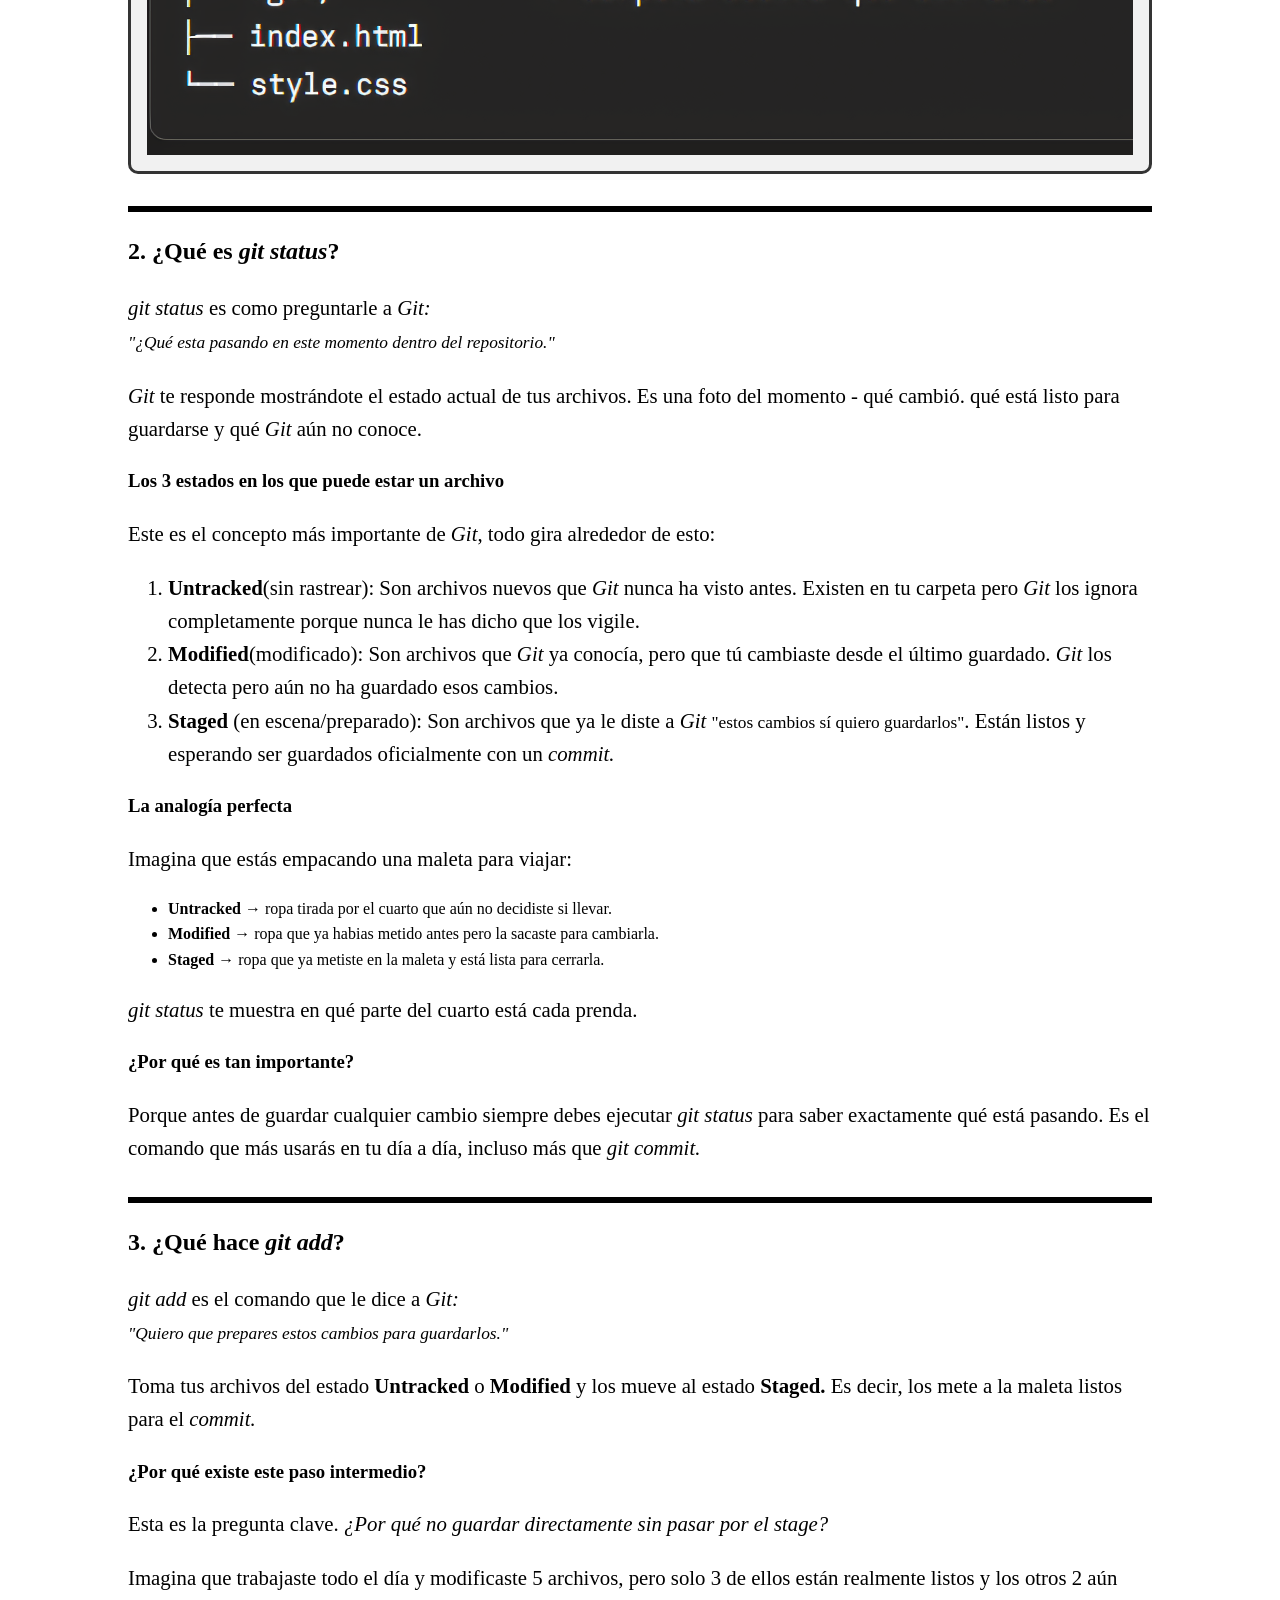
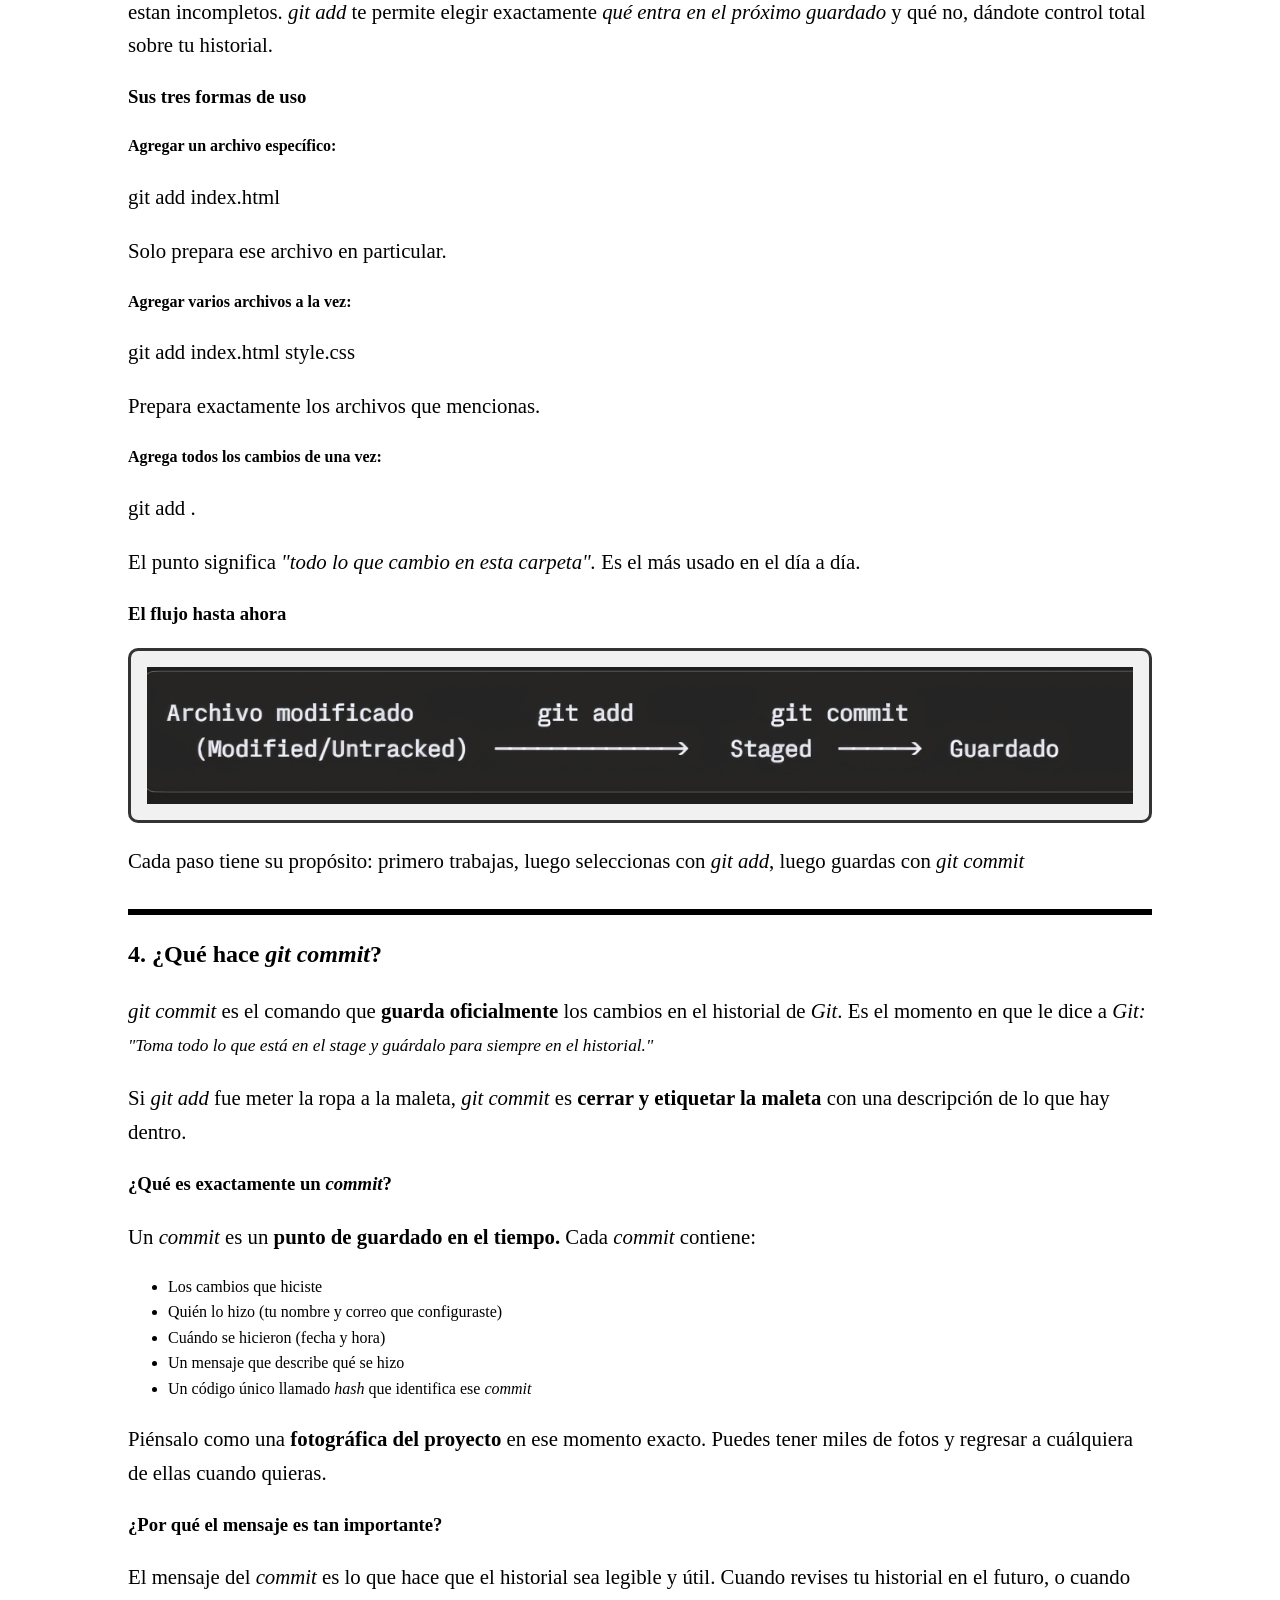
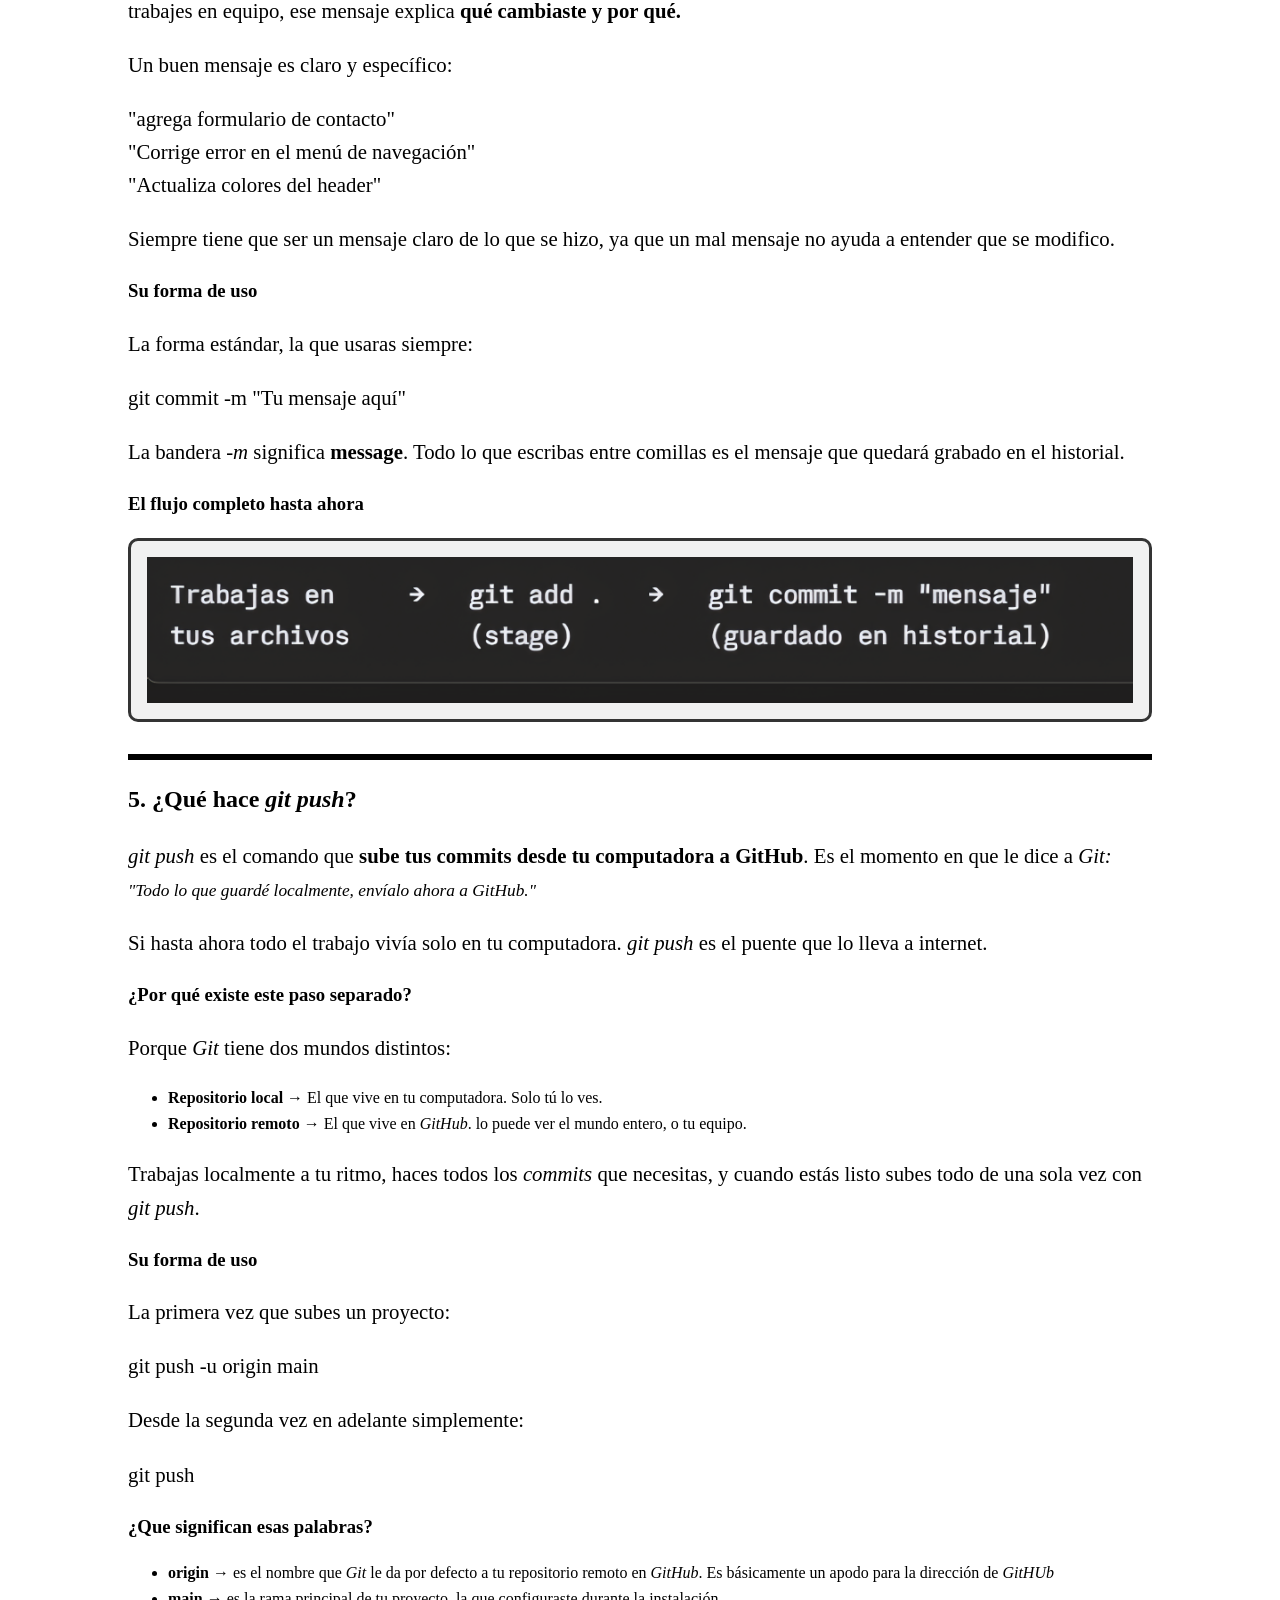
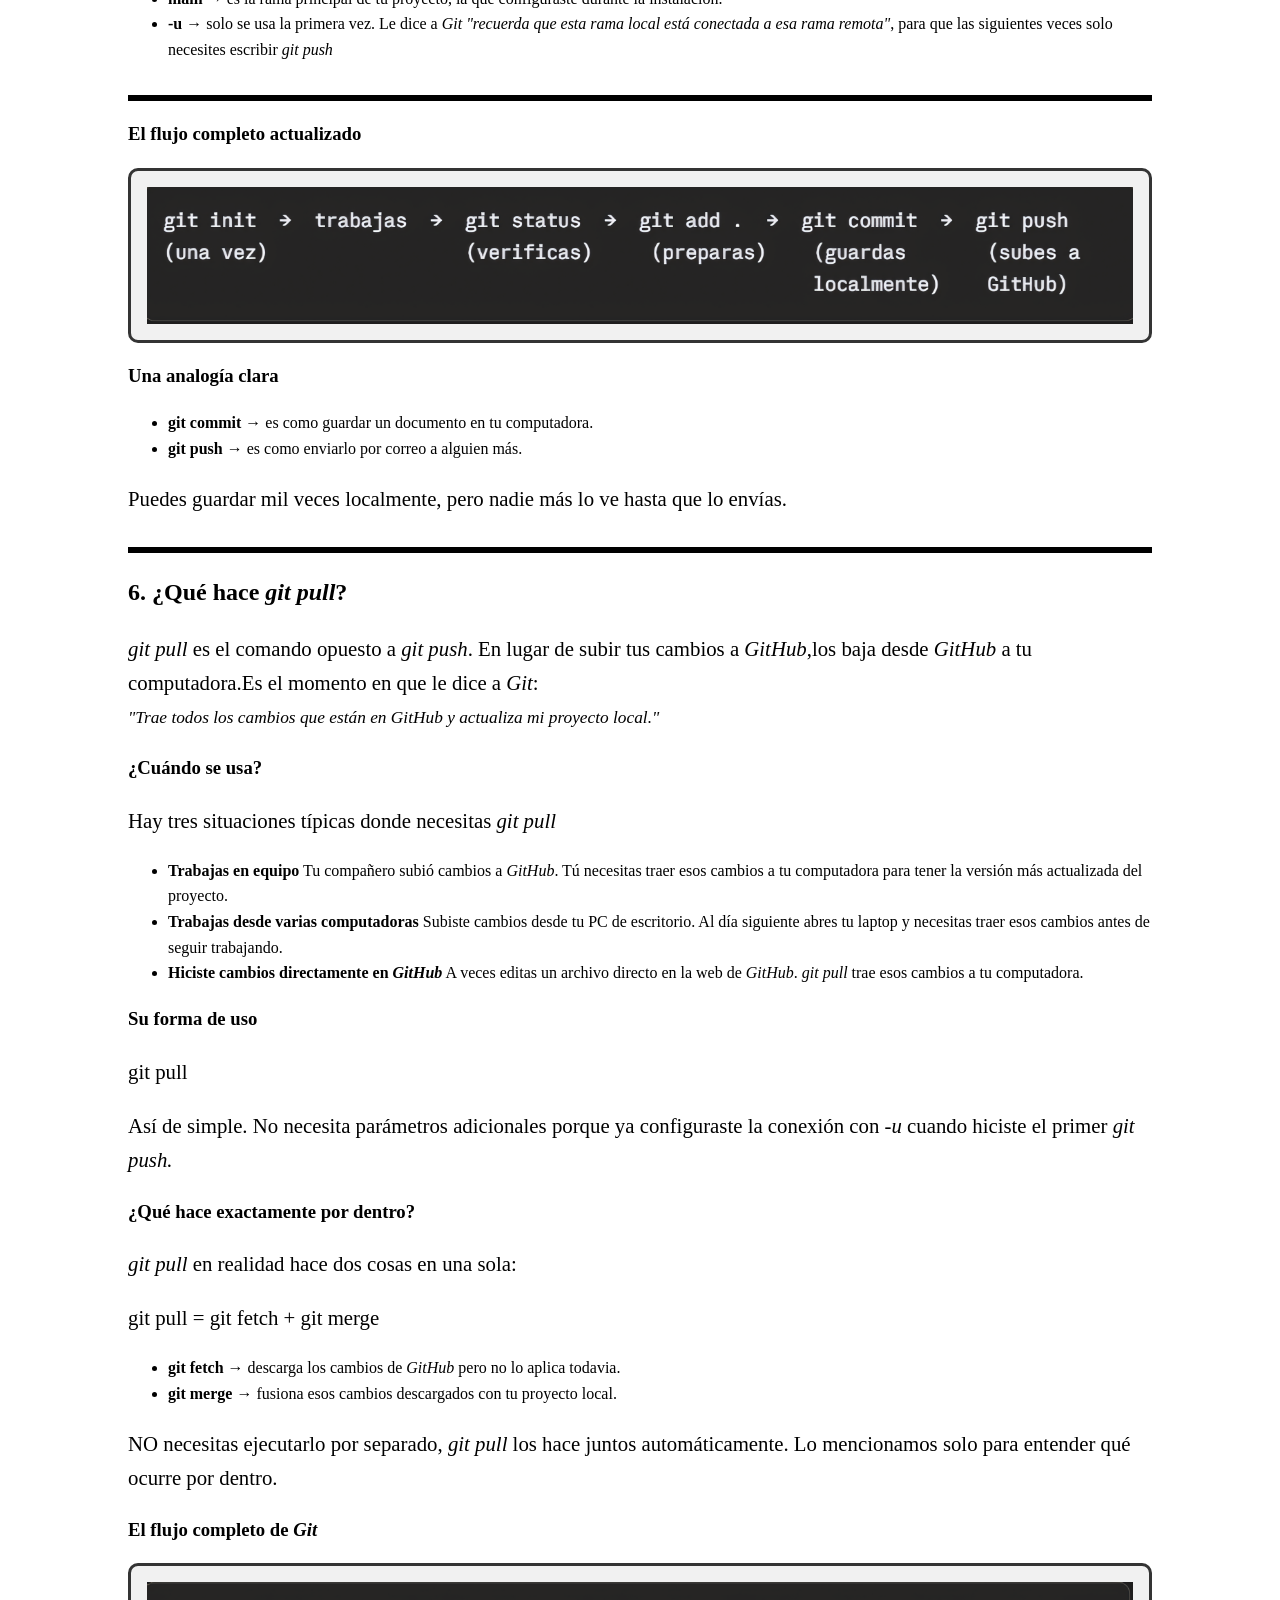
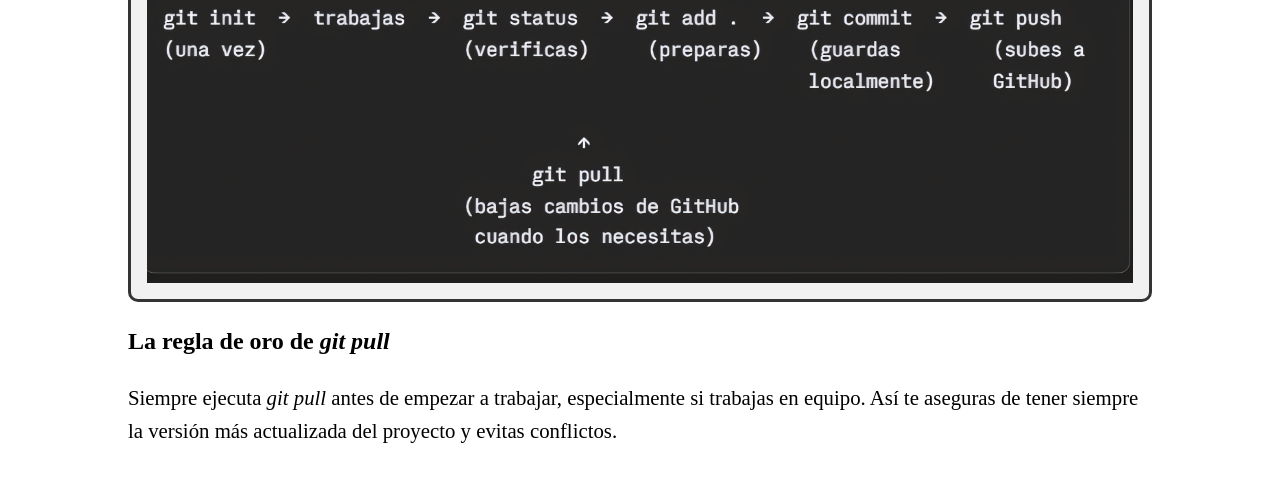
==== commit 0d74ad52: "Update index.html" ====
--- a/index.html
+++ b/index.html
@@ -14,7 +14,7 @@
       body {
         line-height: 1.6;
         margin: 0;
-        padding: 2rem;
+        padding: 1.3rem;
       }
 
       header {
@@ -412,4 +412,4 @@
       </main>
     </div>
   </body>
-</html>+</html>
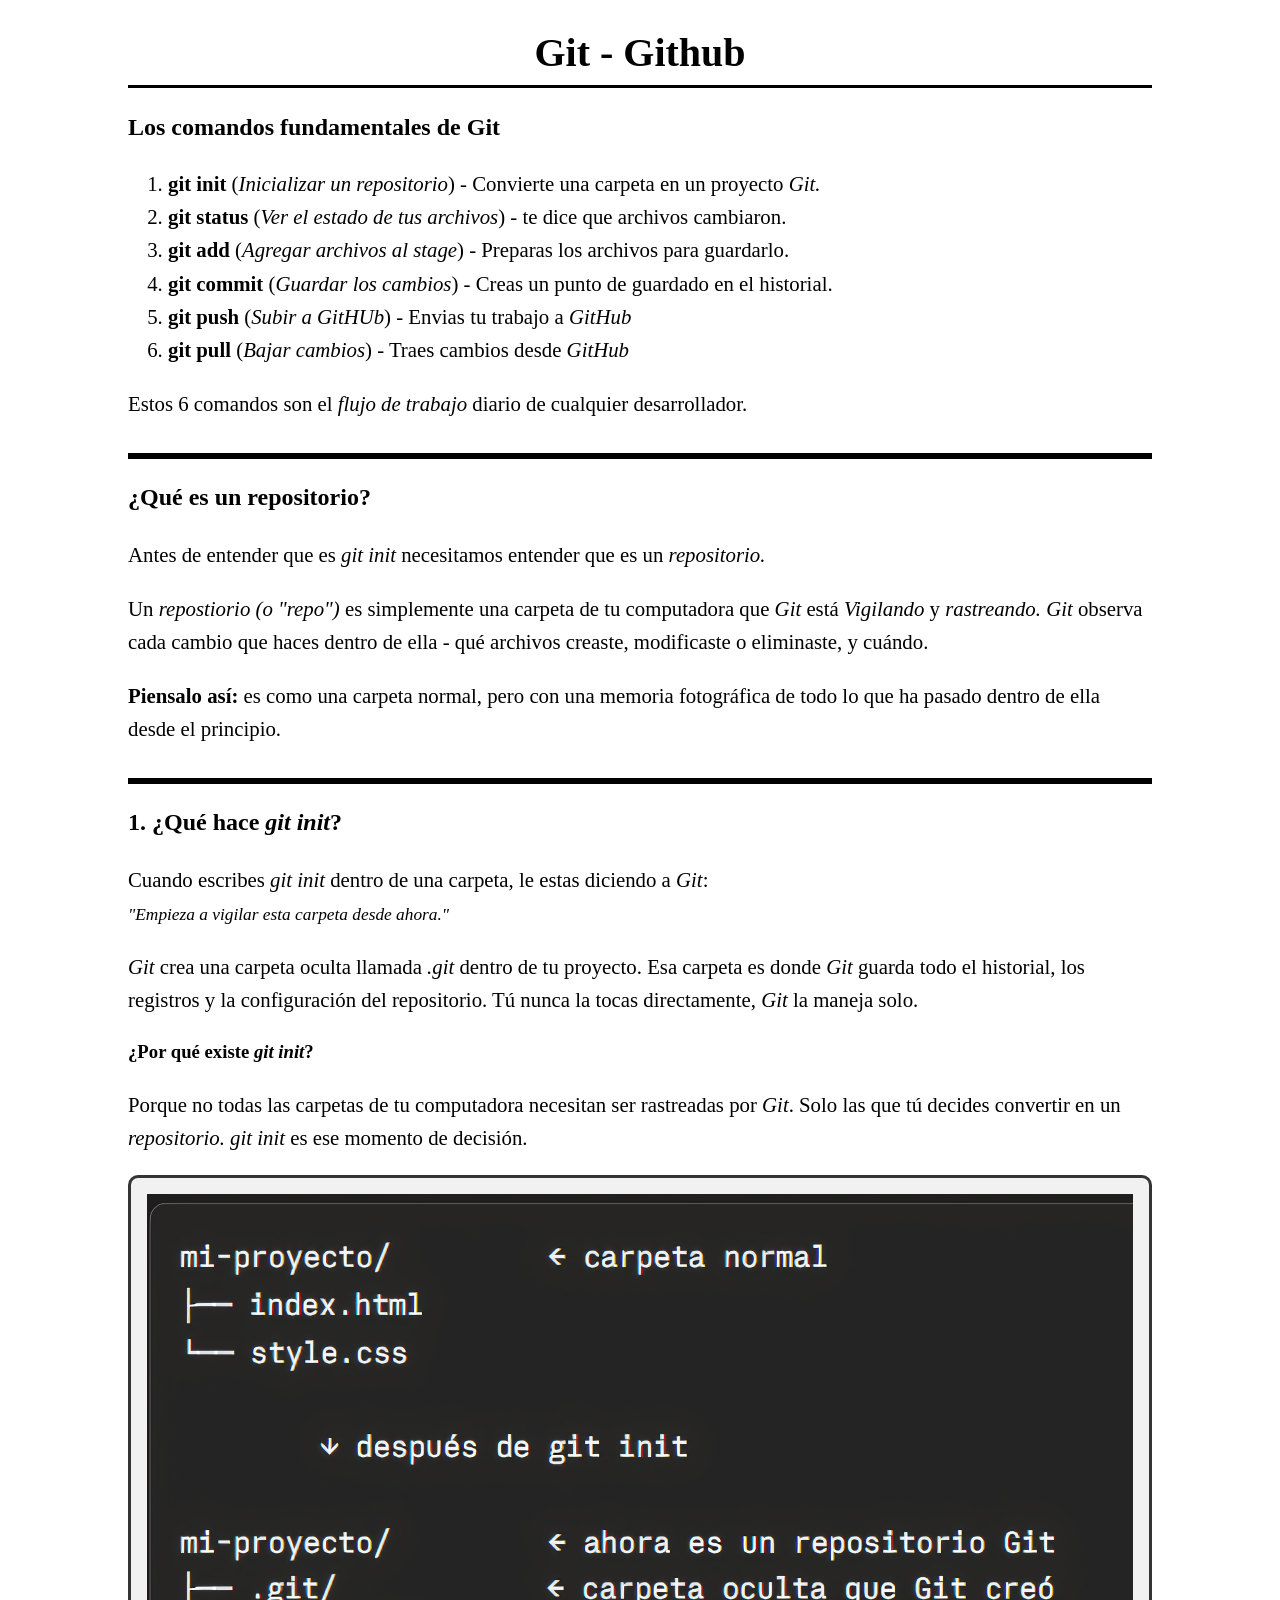
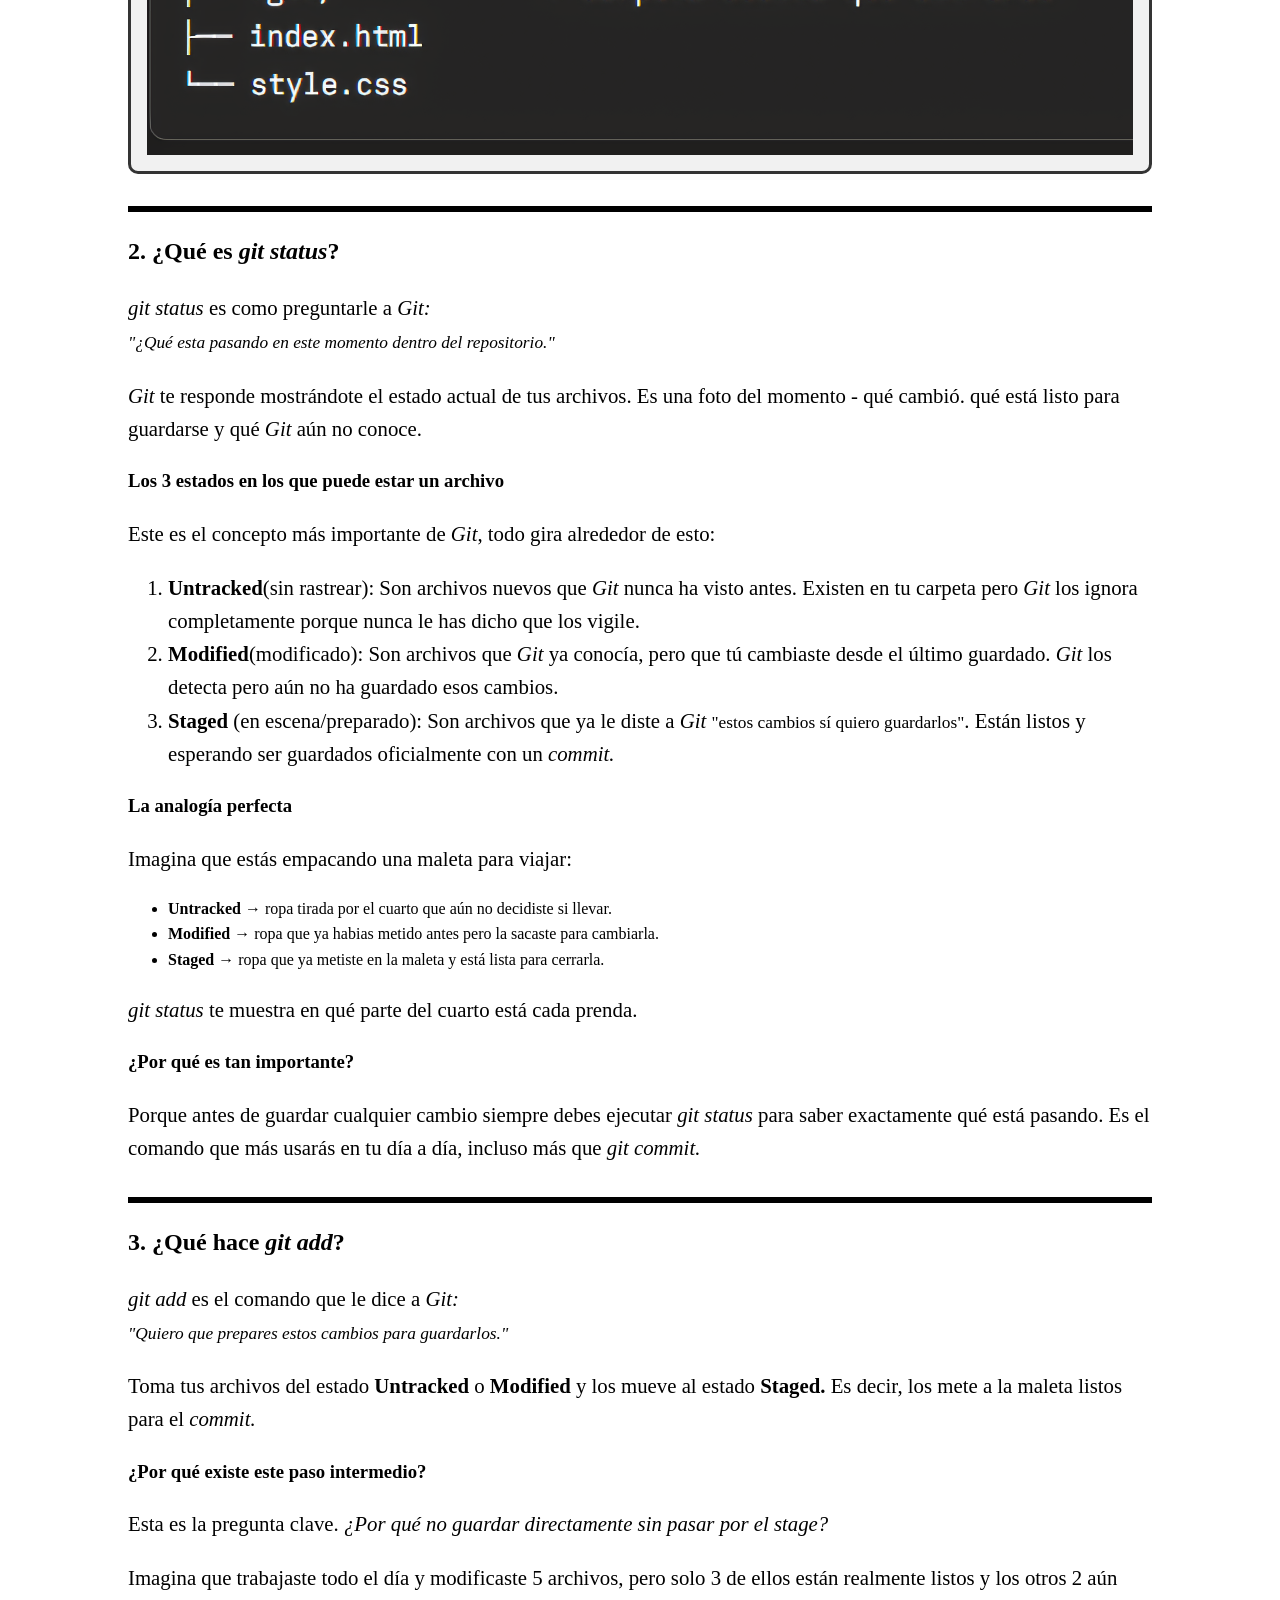
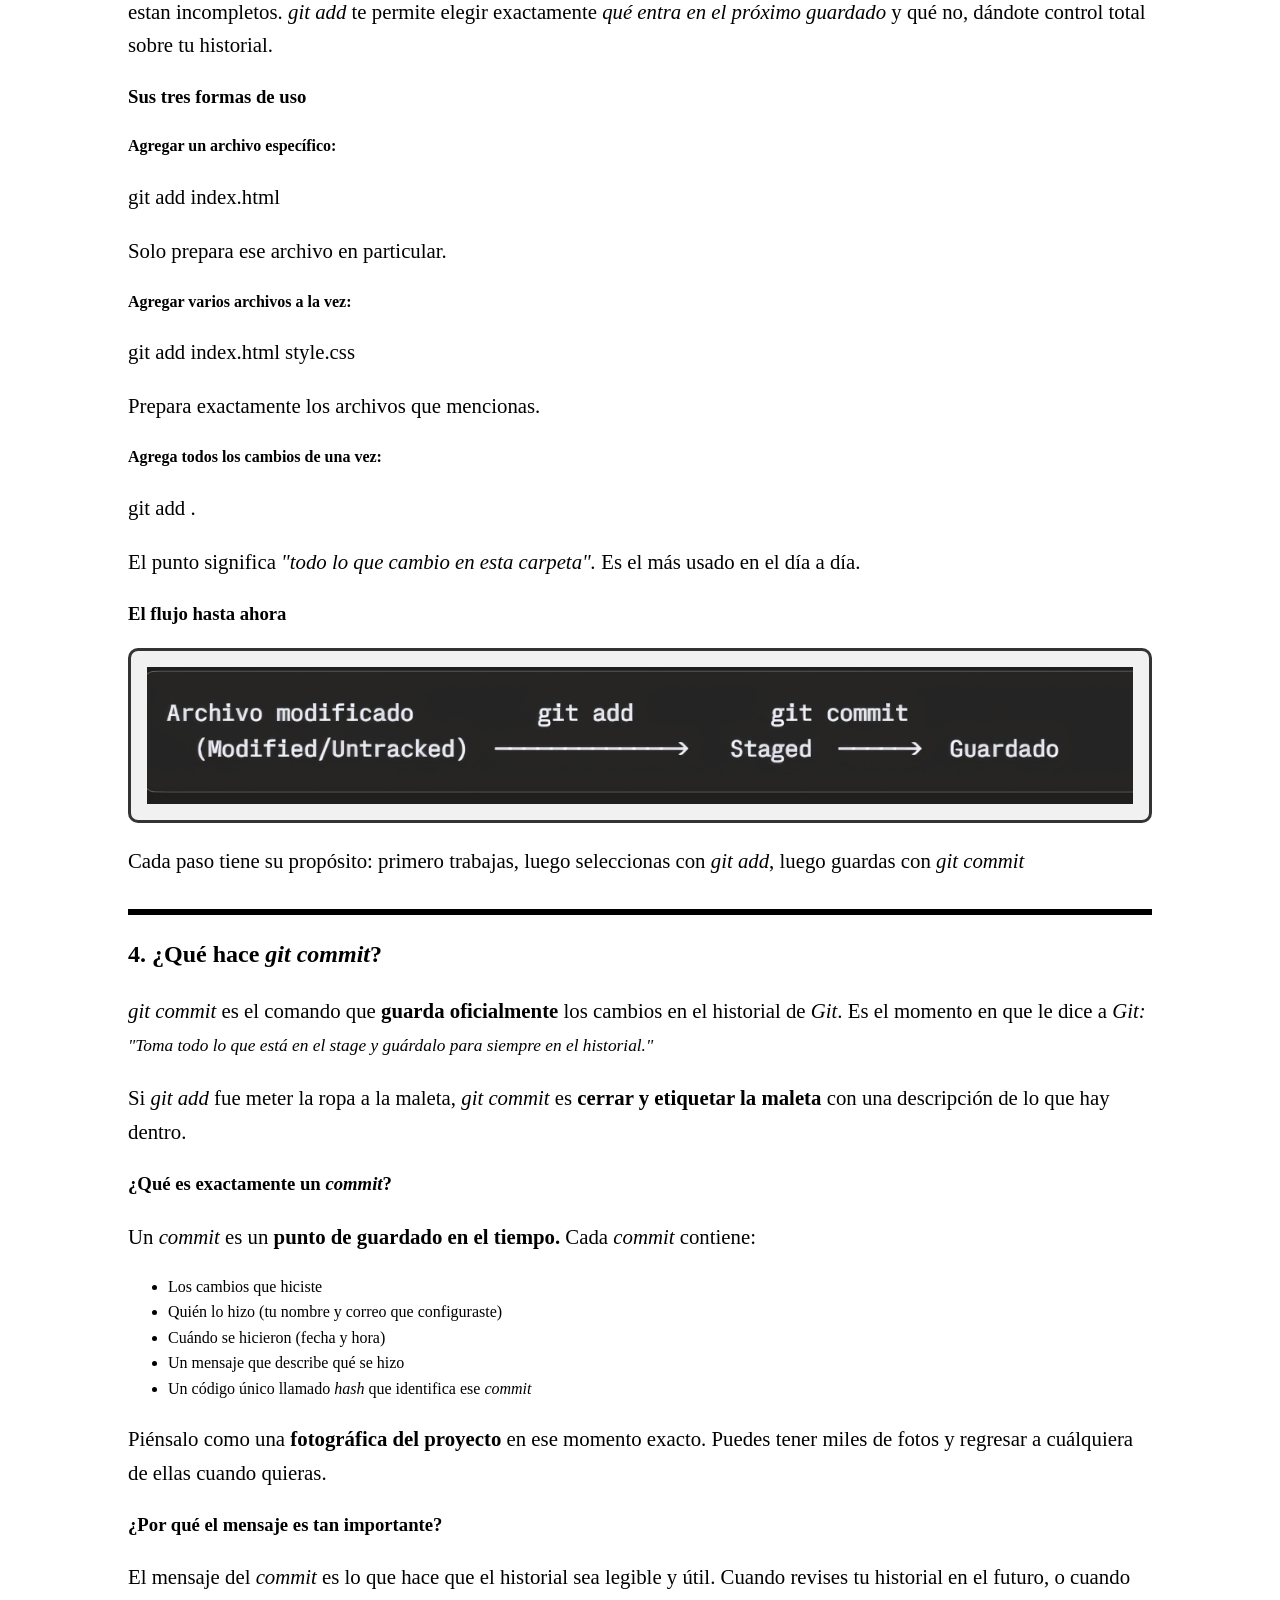
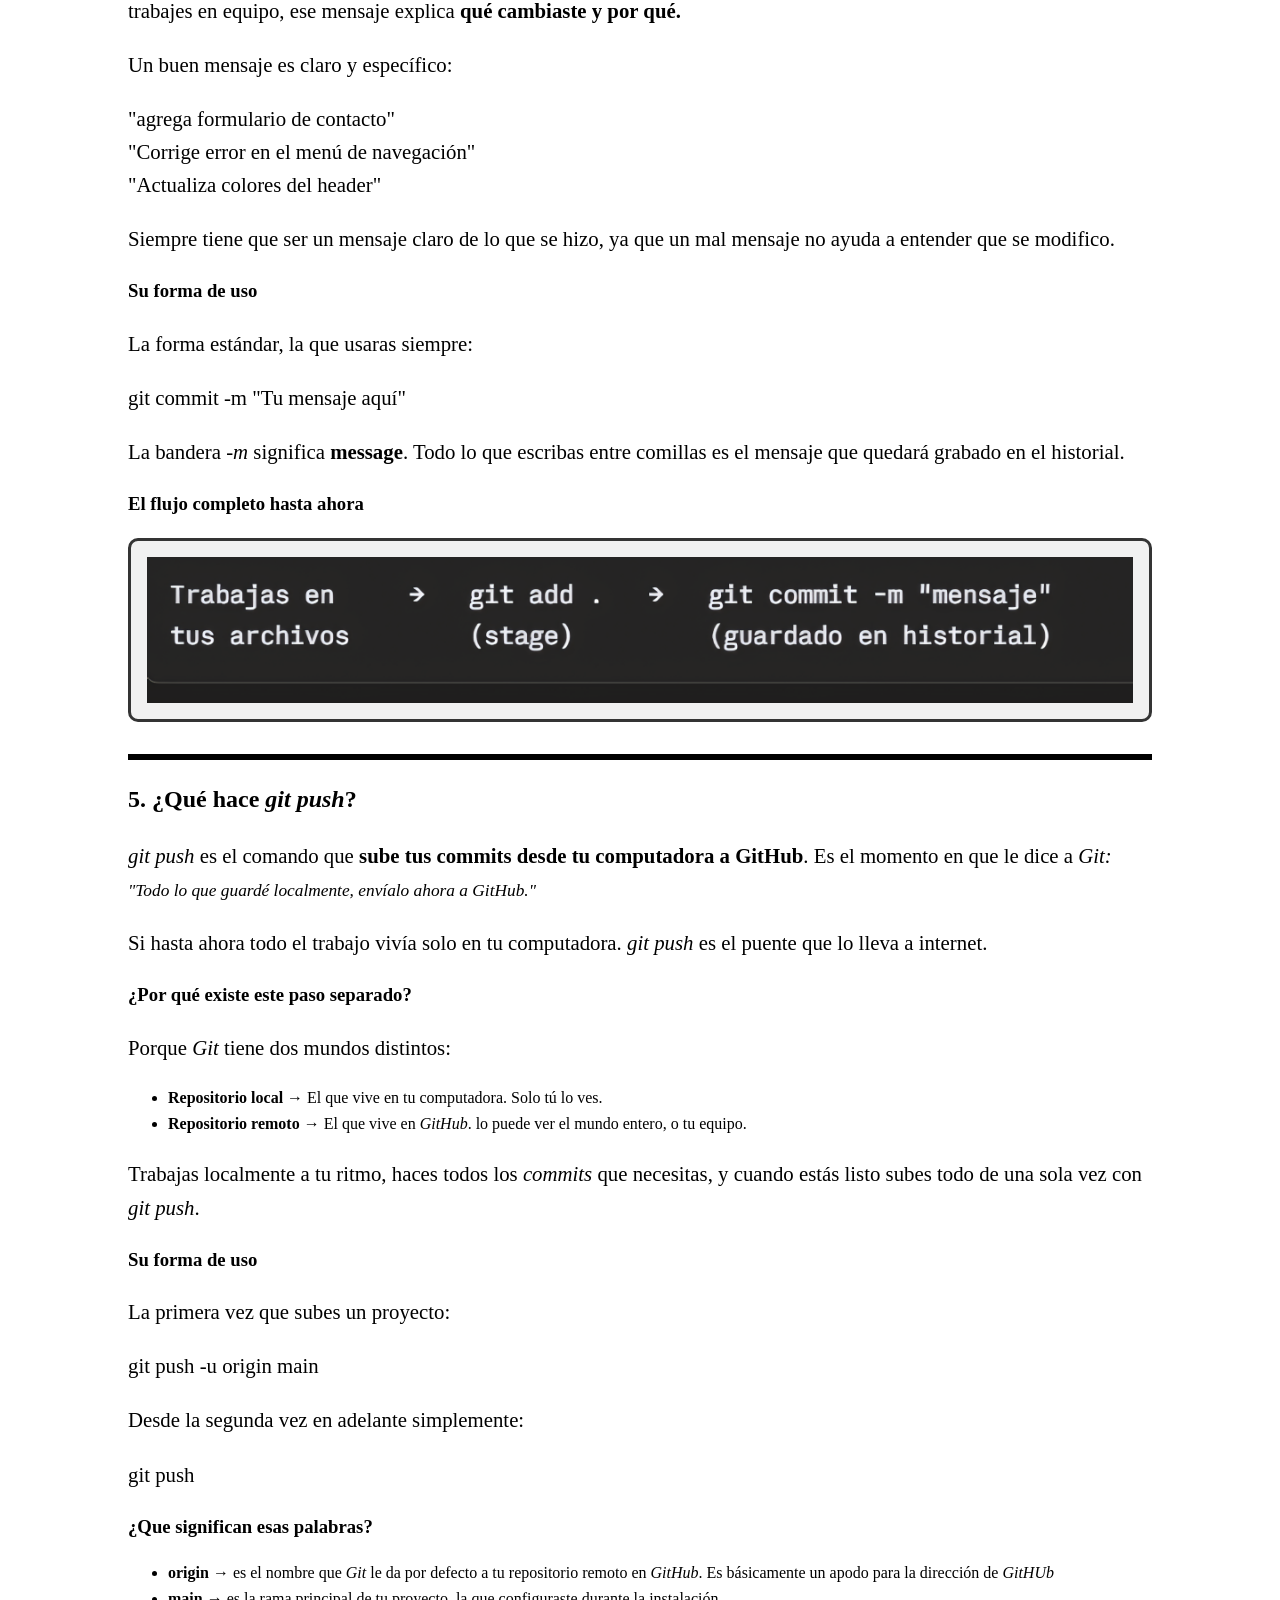
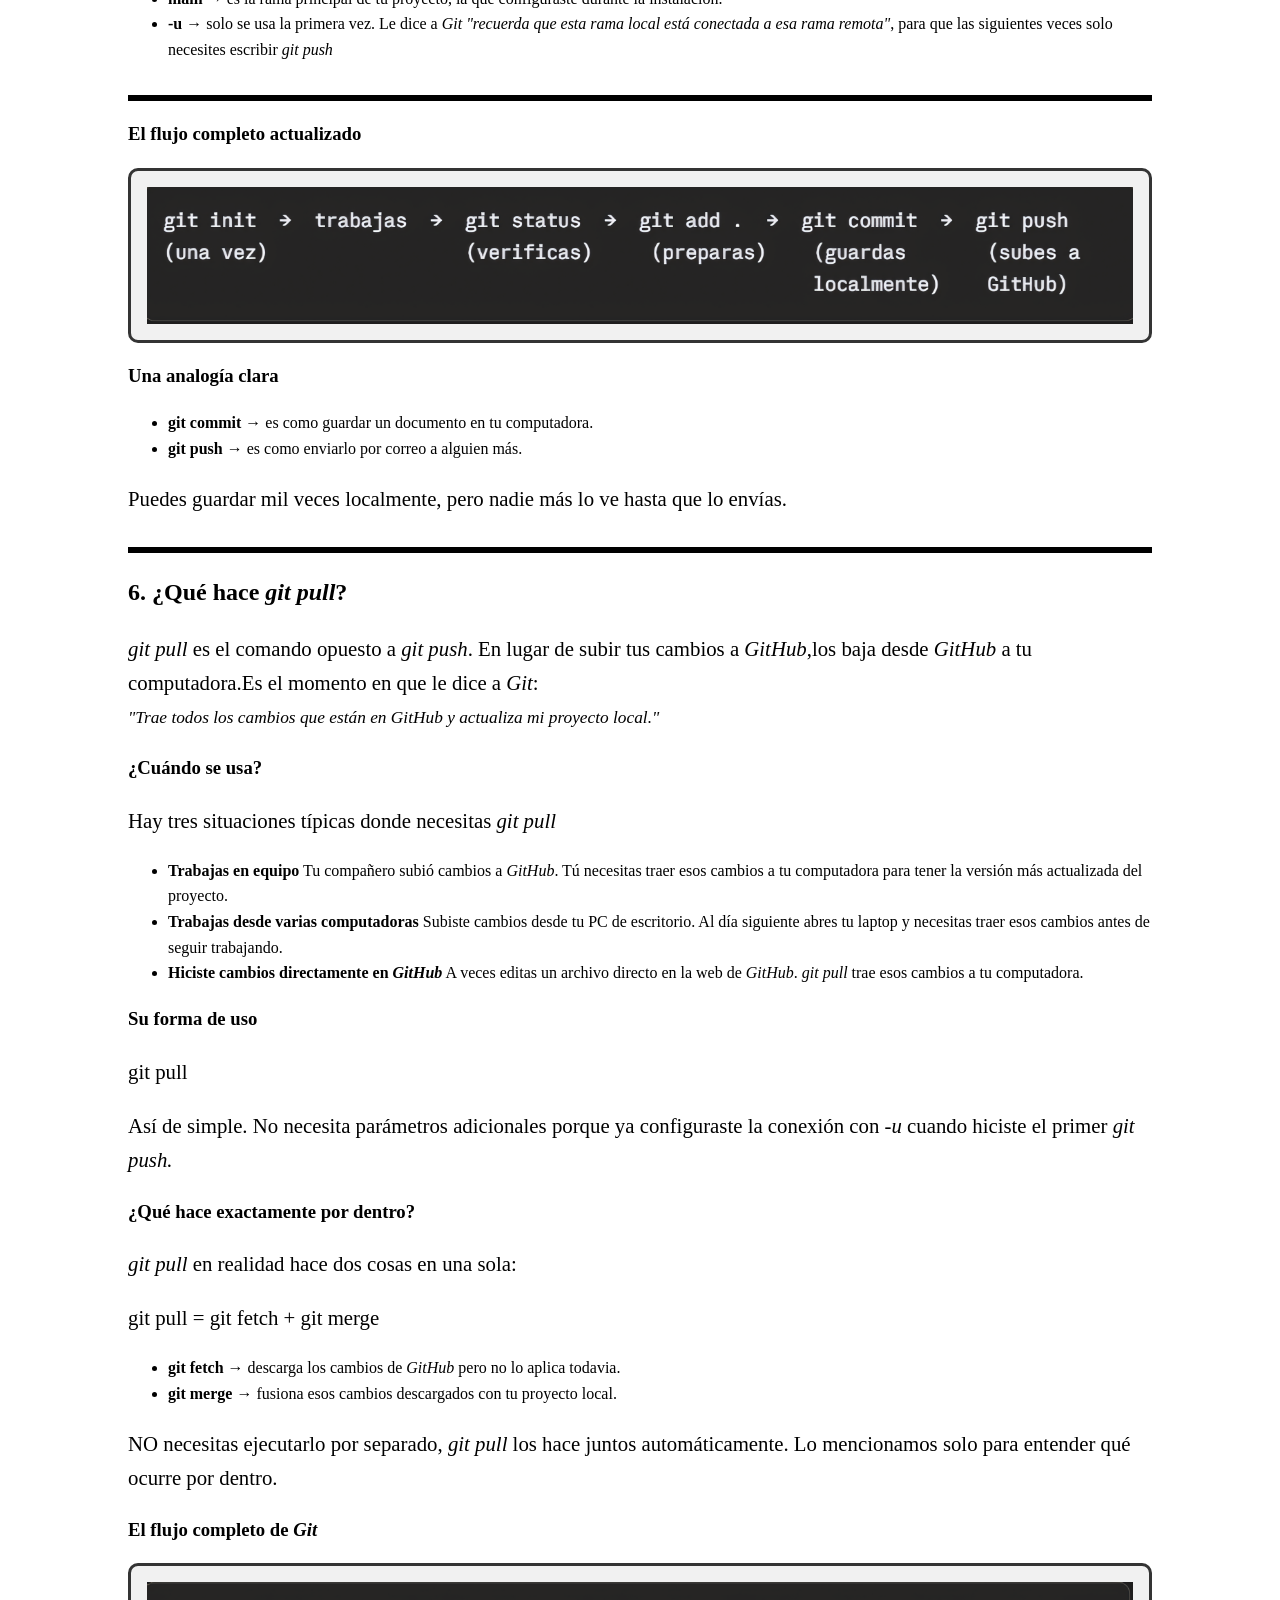
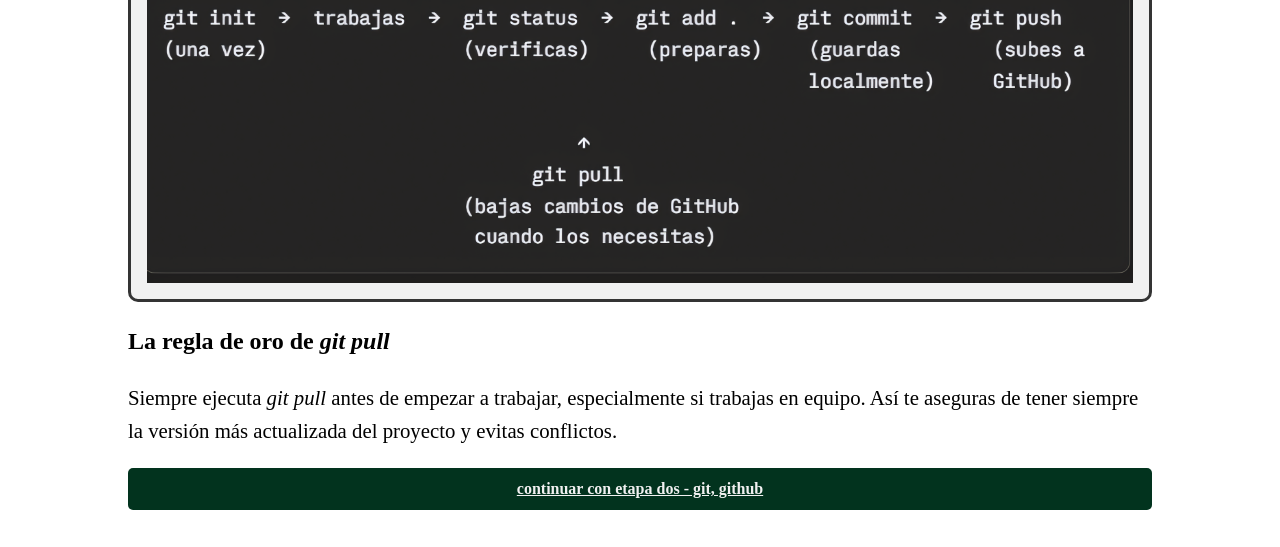
==== commit 99e7234b: "agregamos la etapa 2 de git, github" ====
--- a/index.html
+++ b/index.html
@@ -4,67 +4,7 @@
     <meta charset="UTF-8">
     <meta name="viewport" content="width=device-width, initial-scale=1.0">
     <title>Git - Github</title>
-    <style>
-      *,
-      *::before,
-      *::after {
-        box-sizing: border-box;
-      }
-
-      body {
-        line-height: 1.6;
-        margin: 0;
-        padding: 1.3rem;
-      }
-
-      header {
-        border-bottom: medium solid black;
-        text-align: center;
-        display: flex;
-        justify-content: center;
-        align-items: center;
-      }
-
-      h1 {
-        margin: 0;
-        font-size: 2.5rem;
-      }
-
-      ol,
-      p {
-        font-size: 1.3rem;
-      }
-
-      img {
-        max-width: 100%;
-        height: auto;
-        display: block;
-      }
-
-      hr {
-        border: medium solid #000;
-        margin-top: 2rem;
-      }
-
-      .container {
-        max-width: 1024px;
-        margin-left: auto;
-        margin-right: auto;
-      }
-
-      .image {
-        width: 100%;
-        background-color: #f1f1f1;
-        border: medium solid #343434;
-        padding: 1rem;
-        border-radius: 10px;
-      }
-
-      .image img {
-        width: 100%;
-        object-fit: contain;
-      }
-    </style>
+    <link rel="stylesheet" href="./style.css">
   </head>
   <body>
     <div class="container">
@@ -410,6 +350,12 @@
           </article>
         </section>
       </main>
+      <aside>
+        <ul>
+          <li><a href="./etapa-dos-git-github/etapa-dos.html">continuar con etapa dos - git,
+              github</a></li>
+        </ul>
+      </aside>
     </div>
   </body>
-</html>
+</html>
--- a/style.css
+++ b/style.css
@@ -0,0 +1,74 @@
+*,
+*::before,
+*::after {
+  box-sizing: border-box;
+}
+
+body {
+  line-height: 1.6;
+  margin: 0;
+  padding: 1.3rem;
+}
+
+header {
+  border-bottom: medium solid black;
+  text-align: center;
+  display: flex;
+  justify-content: center;
+  align-items: center;
+}
+
+h1 {
+  margin: 0;
+  font-size: 2.5rem;
+}
+
+ol,
+p {
+  font-size: 1.3rem;
+}
+
+img {
+  max-width: 100%;
+  height: auto;
+  display: block;
+}
+
+hr {
+  border: medium solid #000;
+  margin-top: 2rem;
+}
+
+.container {
+  max-width: 1024px;
+  margin-left: auto;
+  margin-right: auto;
+}
+
+.image {
+  width: 100%;
+  background-color: #f1f1f1;
+  border: medium solid #343434;
+  padding: 1rem;
+  border-radius: 10px;
+}
+
+.image img {
+  width: 100%;
+  object-fit: contain;
+}
+
+aside ul {
+  background-color: rgb(2, 51, 30);
+  list-style-type: none;
+  padding-left: 0;
+  border-radius: 5px;
+  text-align: center;
+  padding: 0.5rem;
+}
+
+aside a {
+  color: #f1f1f1;
+  display: inline-block;
+  font-weight: bold;
+}
